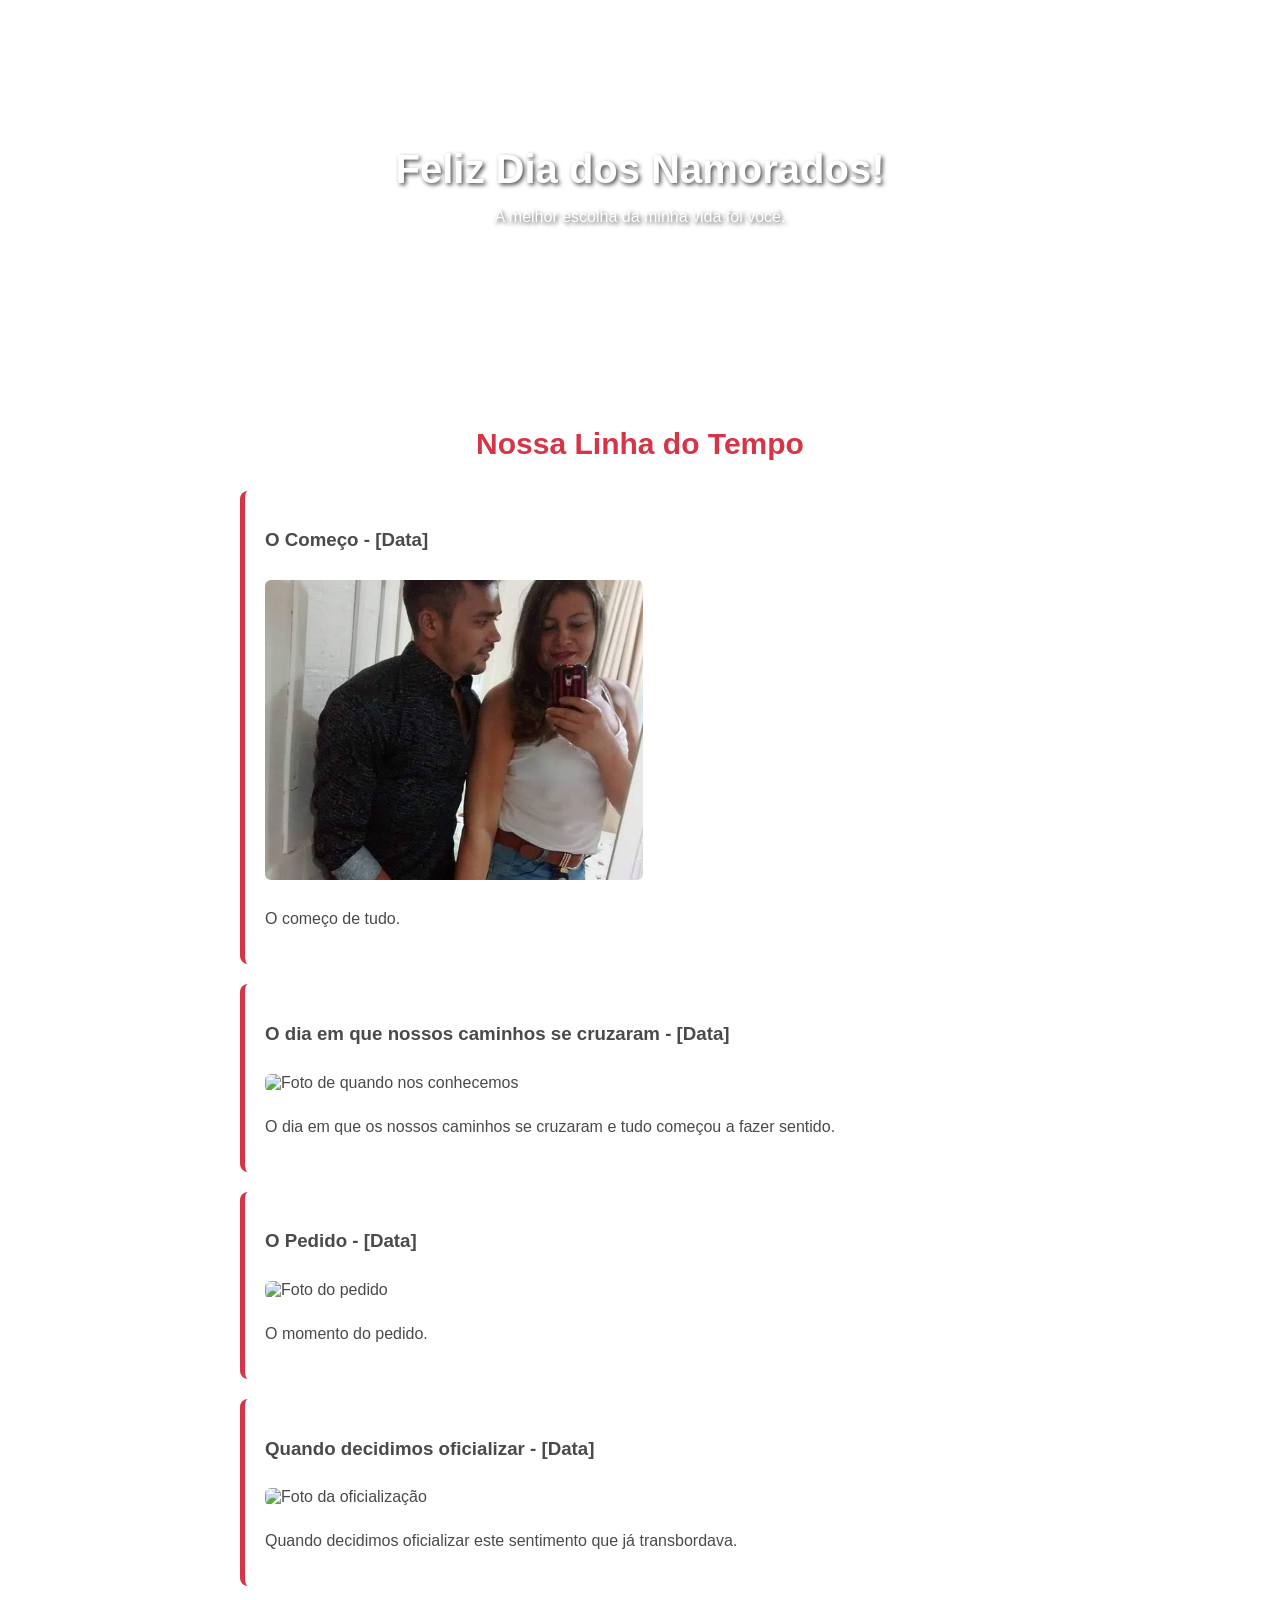
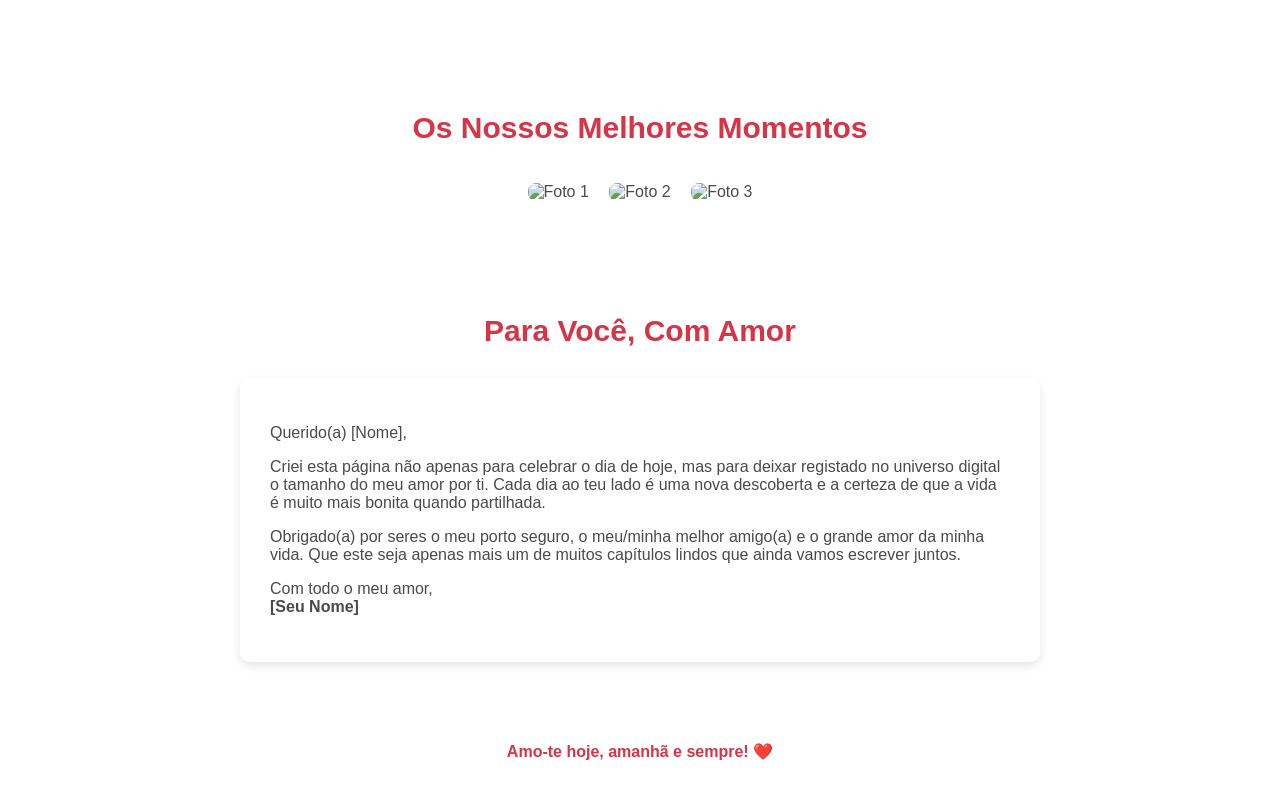
==== Projetonamorados/index.html @ 5ab2aecf "projeto" ====
<!DOCTYPE html>
<html lang="pt-BR">
<head>
    <meta charset="UTF-8">
    <meta name="viewport" content="width=device-width, initial-scale=1.0">
    <title>Feliz Dia dos Namorados, Meu Amor!</title>
    <link rel="stylesheet" href="style.css">
</head>
<body>

    <header>
        <div class="header-conteudo">
            <h1>Feliz Dia dos Namorados!</h1>
            <p>A melhor escolha da minha vida foi você.</p>
        </div>
    </header>

    <section class="secao">
        <h2>Nossa Linha do Tempo</h2>
        
        <div class="bloco-texto">
            <h3>O Começo - [Data]</h3>
            <img src="../Projetonamorados/IMG-20191128-WA0018.jpg" alt="Foto do nosso começo" class="foto-linha">
            <p>O começo de tudo.</p>
        </div>

        <div class="bloco-texto">
            <h3>O dia em que nossos caminhos se cruzaram - [Data]</h3>
            <img src="https://picsum.photos/400/300?random=2" alt="Foto de quando nos conhecemos" class="foto-linha">
            <p>O dia em que os nossos caminhos se cruzaram e tudo começou a fazer sentido.</p>
        </div>

        <div class="bloco-texto">
            <h3>O Pedido - [Data]</h3>
            <img src="https://picsum.photos/400/300?random=3" alt="Foto do pedido" class="foto-linha">
            <p>O momento do pedido.</p>
        </div>
    
        <div class="bloco-texto">
            <h3>Quando decidimos oficializar - [Data]</h3>
            <img src="https://picsum.photos/400/300?random=4" alt="Foto da oficialização" class="foto-linha">
            <p>Quando decidimos oficializar este sentimento que já transbordava.</p>
        </div>
    </section>

    <section class="secao bg-branco">
        <h2>Os Nossos Melhores Momentos</h2>
        <div class="galeria">
            <img src="https://images.unsplash.com/photo-1516589178581-6cd7833ae3b2?q=80&w=400" alt="Foto 1">
            <img src="https://images.unsplash.com/photo-1494790108377-be9c29b29330?q=80&w=400" alt="Foto 2">
            <img src="https://images.unsplash.com/photo-1517841905240-472988babdf9?q=80&w=400" alt="Foto 3">
        </div>
    </section>

    <section class="secao">
        <h2>Para Você, Com Amor</h2>
        <div class="carta">
            <p>Querido(a) [Nome],</p>
            <p>Criei esta página não apenas para celebrar o dia de hoje, mas para deixar registado no universo digital o tamanho do meu amor por ti. Cada dia ao teu lado é uma nova descoberta e a certeza de que a vida é muito mais bonita quando partilhada.</p>
            <p>Obrigado(a) por seres o meu porto seguro, o meu/minha melhor amigo(a) e o grande amor da minha vida. Que este seja apenas mais um de muitos capítulos lindos que ainda vamos escrever juntos.</p>
            <p class="assinatura">Com todo o meu amor,<br><strong>[Seu Nome]</strong></p>
        </div>
    </section>

    <footer>
        Amo-te hoje, amanhã e sempre! ❤️
    </footer>

    <script src="script.js"></script>
</body>
</html>
---- Projetonamorados/style.css ----
body {
    background-image: url('fundo-casal.jpg'); 
    background-size: cover; 
    background-position: center; 
    background-repeat: no-repeat; 
    background-attachment: fixed; 
    color: #4a4a4a;
    font-family: Arial, sans-serif;
    margin: 0;
    padding: 0;
}

header {
    background-color: transparent; 
    color: #ffffff;
    text-align: center;
    padding: 120px 20px; 
    text-shadow: 2px 2px 4px rgba(0,0,0,0.7); 
}

header h1 {
    font-size: 40px;
    margin-bottom: 10px;
}

.secao {
    max-width: 800px;
    margin: 0 auto;
    padding: 40px 20px;
}

.bg-branco {
    background-color: #ffffff;
}

h2 {
    text-align: center;
    color: #d63447;
    font-size: 30px;
    margin-bottom: 30px;
}

.bloco-texto {
    background-color: rgba(255, 255, 255, 0.9); 
    padding: 20px;
    margin-bottom: 20px;
    border-left: 5px solid #d63447;
    border-radius: 8px;
}

.galeria {
    text-align: center;
}

.galeria img {
    width: 30%;
    margin: 1%;
    height: 100px;
    object-fit: cover;
    border-radius: 8px;
}

.carta {
    background-color: rgba(255, 255, 255, 0.9); 
    padding: 30px;
    border-radius: 10px;
    box-shadow: 0px 4px 10px rgba(0, 0, 0, 0.1);
}

footer {
    text-align: center;
    padding: 40px;
    color: #d63447;
    font-weight: bold;
}

.foto-linha {
    width: 50%;
    max-height: 300px;
    object-fit: cover;
    border-radius: 6px;
    margin: 10px 0;
}
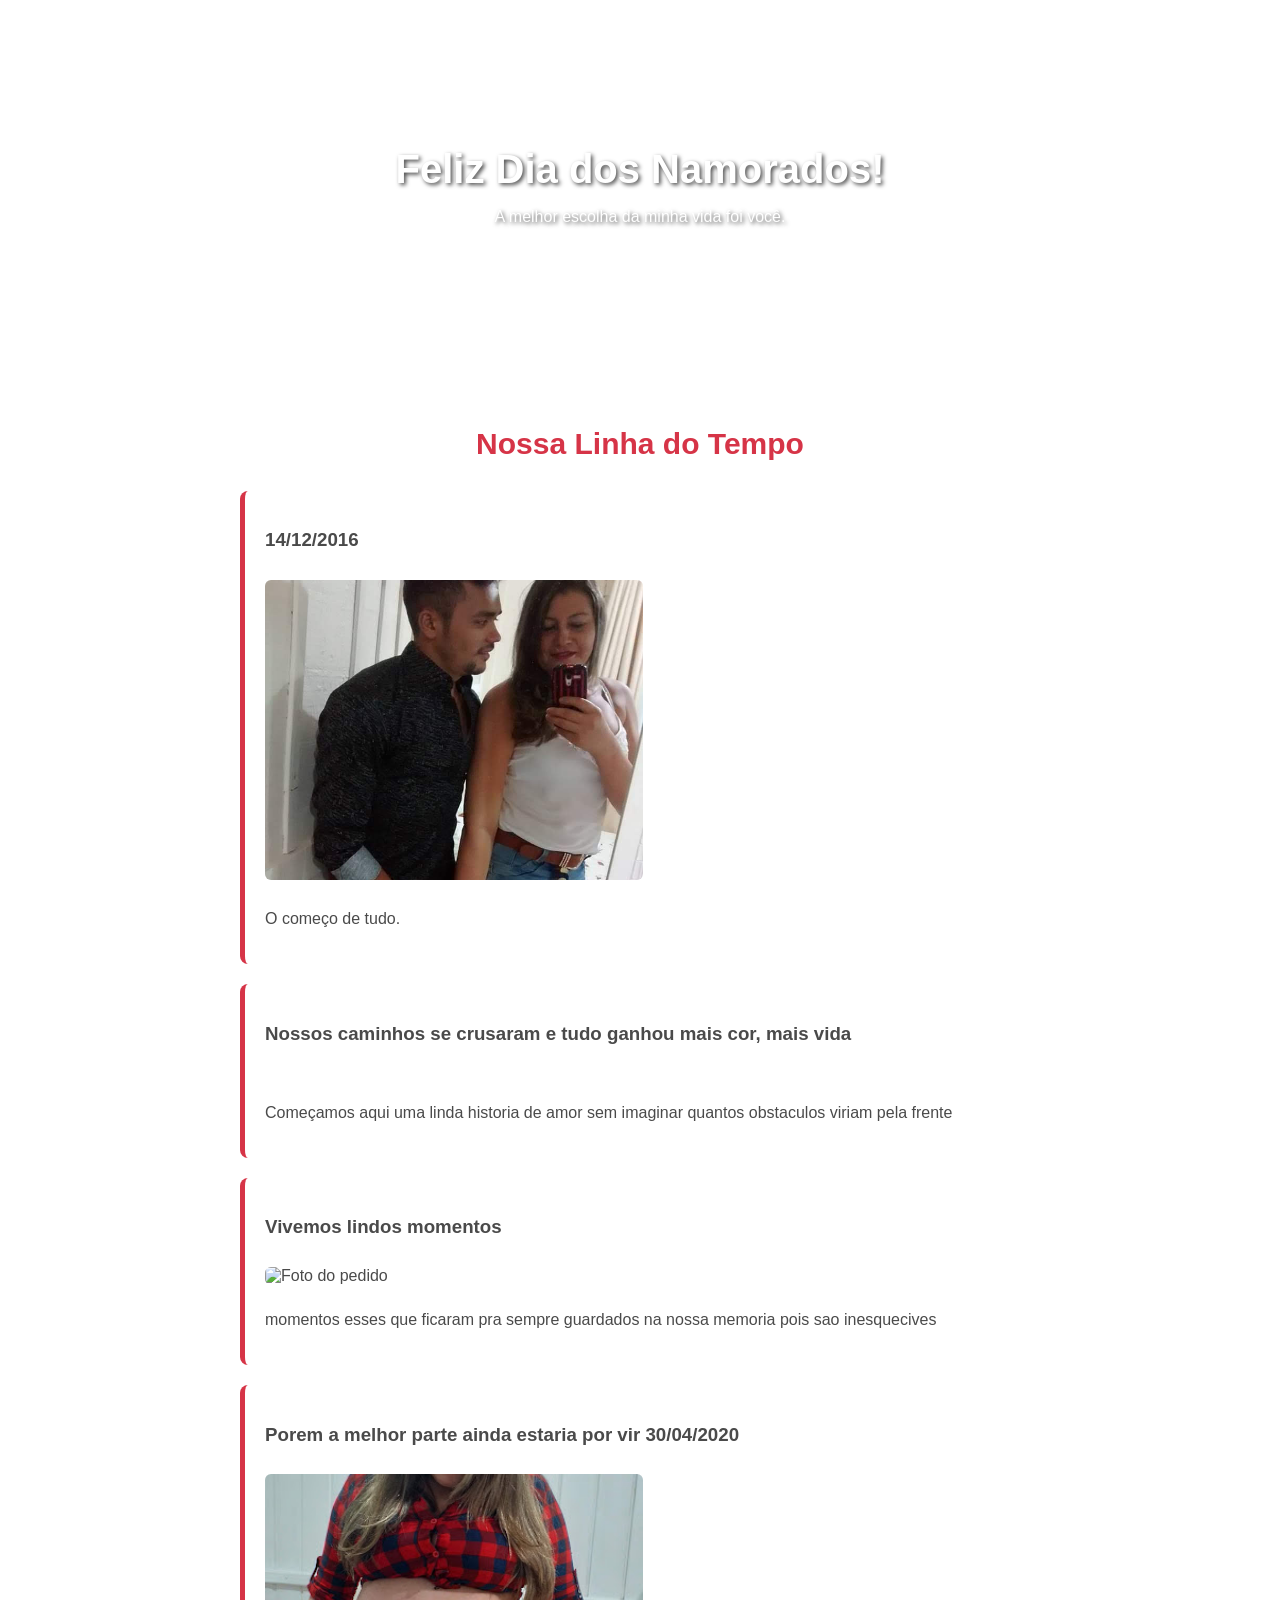
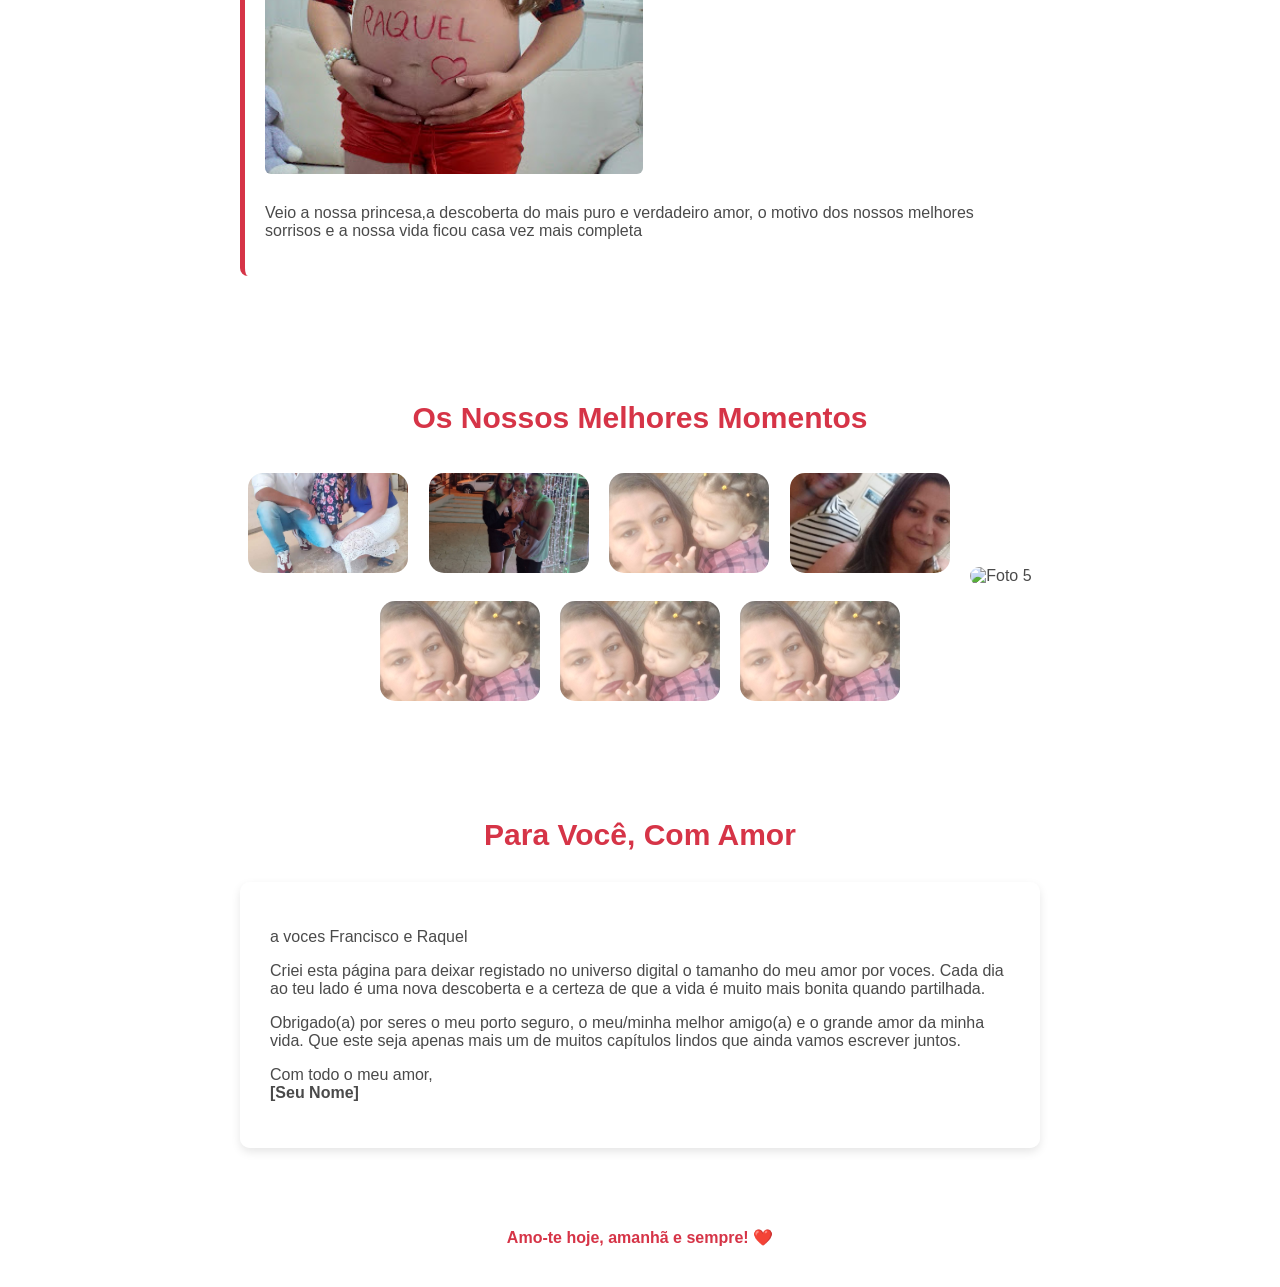
==== commit 13f6a247: "projeto" ====
--- a/Projetonamorados/index.html
+++ b/Projetonamorados/index.html
@@ -19,44 +19,51 @@
         <h2>Nossa Linha do Tempo</h2>
         
         <div class="bloco-texto">
-            <h3>O Começo - [Data]</h3>
+            <h3>14/12/2016</h3>
             <img src="../Projetonamorados/IMG-20191128-WA0018.jpg" alt="Foto do nosso começo" class="foto-linha">
             <p>O começo de tudo.</p>
         </div>
 
         <div class="bloco-texto">
-            <h3>O dia em que nossos caminhos se cruzaram - [Data]</h3>
-            <img src="https://picsum.photos/400/300?random=2" alt="Foto de quando nos conhecemos" class="foto-linha">
-            <p>O dia em que os nossos caminhos se cruzaram e tudo começou a fazer sentido.</p>
+            <h3>Nossos caminhos se crusaram e tudo ganhou mais cor, mais vida</h3>
+            <img src="../Projetonamorados/20190817_183035.jpg" alt="" class="foto-linha">
+            <p>Começamos aqui uma linda historia de amor 
+            sem imaginar quantos obstaculos viriam pela frente</p>
         </div>
 
         <div class="bloco-texto">
-            <h3>O Pedido - [Data]</h3>
-            <img src="https://picsum.photos/400/300?random=3" alt="Foto do pedido" class="foto-linha">
-            <p>O momento do pedido.</p>
+            <h3>Vivemos lindos momentos</h3>
+            <img src="../Projetonamorados/20201231_233443.jpg" alt="Foto do pedido" class="foto-linha">
+            <p>momentos esses que ficaram pra sempre guardados na nossa memoria pois sao inesquecives</p>
         </div>
     
         <div class="bloco-texto">
-            <h3>Quando decidimos oficializar - [Data]</h3>
-            <img src="https://picsum.photos/400/300?random=4" alt="Foto da oficialização" class="foto-linha">
-            <p>Quando decidimos oficializar este sentimento que já transbordava.</p>
+            <h3>Porem a melhor parte ainda estaria por vir 30/04/2020</h3>
+            <img src="../Projetonamorados/20200416_173749.jpg" alt="Foto da oficialização" class="foto-linha">
+            <p>Veio a nossa princesa,a descoberta do mais puro e verdadeiro amor,
+                o motivo dos nossos melhores sorrisos e a nossa vida ficou casa vez mais completa</p>
         </div>
     </section>
 
     <section class="secao bg-branco">
         <h2>Os Nossos Melhores Momentos</h2>
         <div class="galeria">
-            <img src="https://images.unsplash.com/photo-1516589178581-6cd7833ae3b2?q=80&w=400" alt="Foto 1">
-            <img src="https://images.unsplash.com/photo-1494790108377-be9c29b29330?q=80&w=400" alt="Foto 2">
-            <img src="https://images.unsplash.com/photo-1517841905240-472988babdf9?q=80&w=400" alt="Foto 3">
+            <img src="../Projetonamorados/fundo_casal.jpg" alt="">
+            <img src="../Projetonamorados/familia 2.jpg" alt="Foto 2">
+            <img src="../Projetonamorados/IMG-20210821-WA0060.jpeg" alt="Foto 3">
+            <img src="../Projetonamorados/casal 4.jpg" alt="Foto 4">
+            <img src="..Projetonamorados/casal 2.jpg/" alt="Foto 5">
+            <img src="../Projetonamorados/IMG-20210821-WA0060.jpeg" alt="Foto 6">
+            <img src="../Projetonamorados/IMG-20210821-WA0060.jpeg" alt="Foto 7">
+            <img src="../Projetonamorados/IMG-20210821-WA0060.jpeg" alt="Foto 8">
         </div>
     </section>
 
     <section class="secao">
         <h2>Para Você, Com Amor</h2>
         <div class="carta">
-            <p>Querido(a) [Nome],</p>
-            <p>Criei esta página não apenas para celebrar o dia de hoje, mas para deixar registado no universo digital o tamanho do meu amor por ti. Cada dia ao teu lado é uma nova descoberta e a certeza de que a vida é muito mais bonita quando partilhada.</p>
+            <p>a voces Francisco e Raquel</p>
+            <p>Criei esta página  para deixar registado no universo digital o tamanho do meu amor por voces. Cada dia ao teu lado é uma nova descoberta e a certeza de que a vida é muito mais bonita quando partilhada.</p>
             <p>Obrigado(a) por seres o meu porto seguro, o meu/minha melhor amigo(a) e o grande amor da minha vida. Que este seja apenas mais um de muitos capítulos lindos que ainda vamos escrever juntos.</p>
             <p class="assinatura">Com todo o meu amor,<br><strong>[Seu Nome]</strong></p>
         </div>
--- a/Projetonamorados/style.css
+++ b/Projetonamorados/style.css
@@ -1,7 +1,6 @@
 body {
-    background-image: url('fundo-casal.jpg'); 
+    background-image: url('familia.jpg'); 
     background-size: cover; 
-    background-position: center; 
     background-repeat: no-repeat; 
     background-attachment: fixed; 
     color: #4a4a4a;
@@ -53,11 +52,11 @@
 }
 
 .galeria img {
-    width: 30%;
+    width: 20%;
     margin: 1%;
     height: 100px;
     object-fit: cover;
-    border-radius: 8px;
+    border-radius: 15px;
 }
 
 .carta {
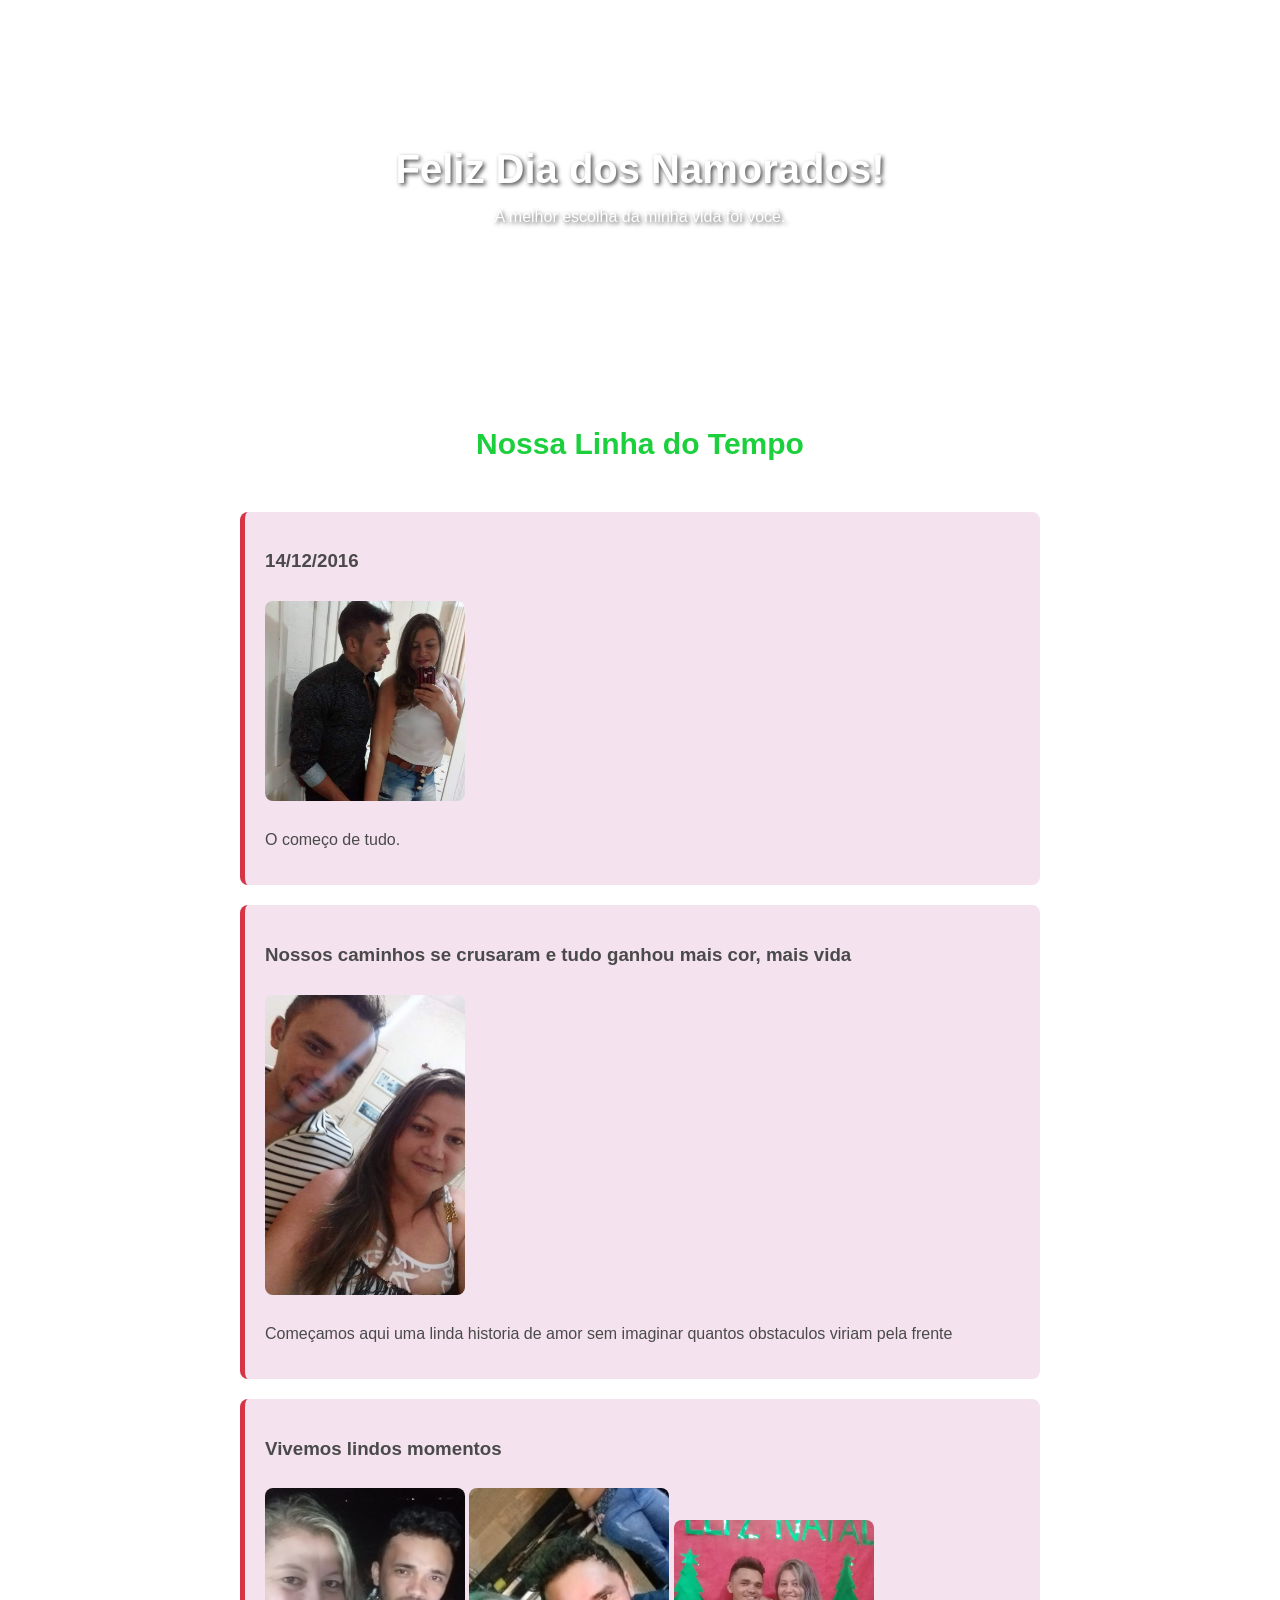
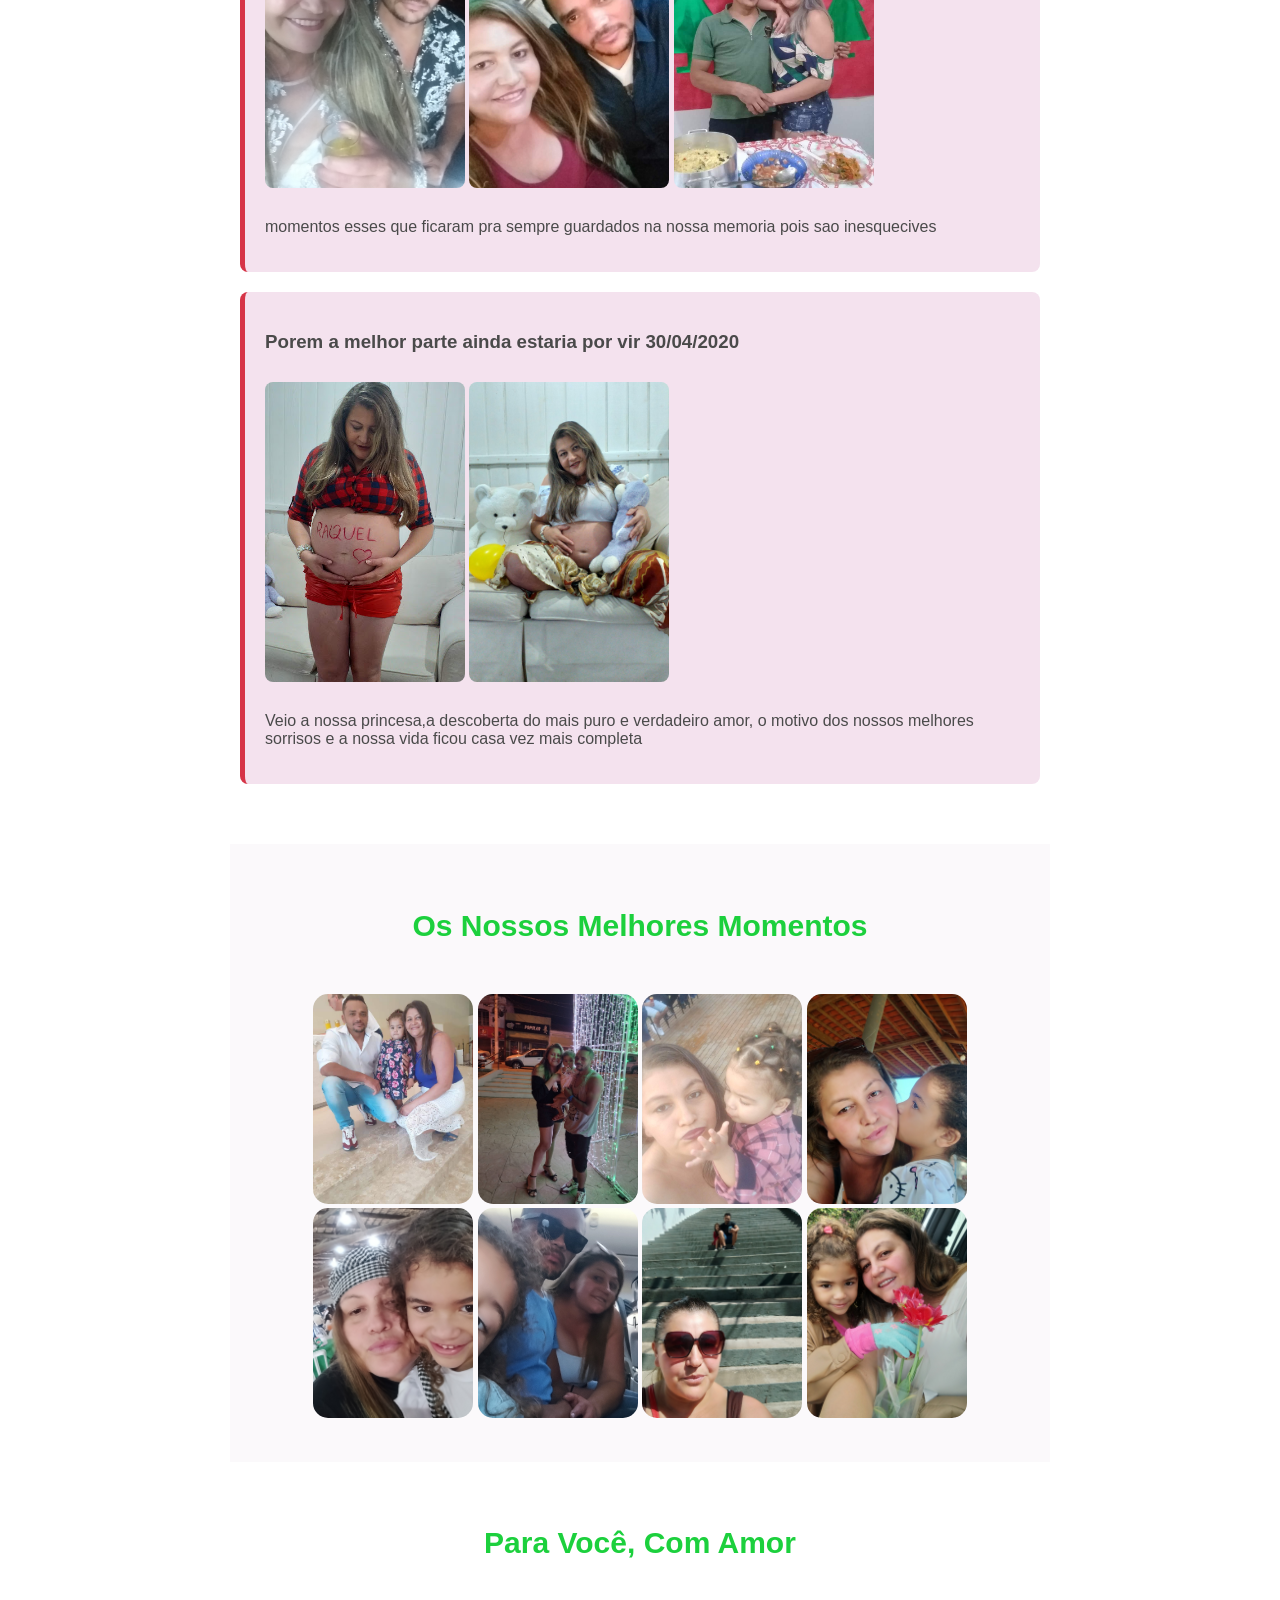
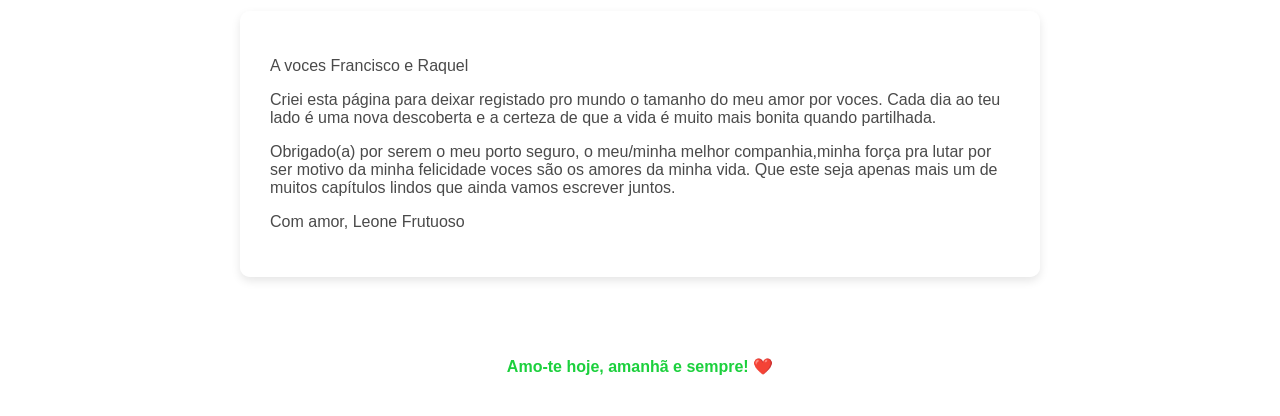
==== commit 20efdd25: "projeto" ====
--- a/Projetonamorados/index.html
+++ b/Projetonamorados/index.html
@@ -20,26 +20,29 @@
         
         <div class="bloco-texto">
             <h3>14/12/2016</h3>
-            <img src="../Projetonamorados/IMG-20191128-WA0018.jpg" alt="Foto do nosso começo" class="foto-linha">
+            <img src="../Projetonamorados/casal 5.jpg" alt="Foto do nosso começo" class="foto-linha">
             <p>O começo de tudo.</p>
         </div>
 
         <div class="bloco-texto">
             <h3>Nossos caminhos se crusaram e tudo ganhou mais cor, mais vida</h3>
-            <img src="../Projetonamorados/20190817_183035.jpg" alt="" class="foto-linha">
-            <p>Começamos aqui uma linda historia de amor 
+            <img src="../Projetonamorados/casal 4.jpg" alt="❤️❤️❤️" class="foto-linha">
+              <p>Começamos aqui uma linda historia de amor 
             sem imaginar quantos obstaculos viriam pela frente</p>
         </div>
 
         <div class="bloco-texto">
             <h3>Vivemos lindos momentos</h3>
-            <img src="../Projetonamorados/20201231_233443.jpg" alt="Foto do pedido" class="foto-linha">
+            <img src="../Projetonamorados/casal 2.jpg" alt="dividimos  muitos sorrisos,brincadeiras" class="foto-linha">
+            <img src="../Projetonamorados/casal1.jpg" alt="❤️❤️❤️" class="foto-linha">
+           <img src="../Projetonamorados/casal 3.jpg" alt="❤️❤️❤️" class="foto-linha">
             <p>momentos esses que ficaram pra sempre guardados na nossa memoria pois sao inesquecives</p>
         </div>
     
         <div class="bloco-texto">
             <h3>Porem a melhor parte ainda estaria por vir 30/04/2020</h3>
             <img src="../Projetonamorados/20200416_173749.jpg" alt="Foto da oficialização" class="foto-linha">
+            <img src="../Projetonamorados/20200416_171337.jpg" alt="❤️❤️❤️" class="foto-linha">
             <p>Veio a nossa princesa,a descoberta do mais puro e verdadeiro amor,
                 o motivo dos nossos melhores sorrisos e a nossa vida ficou casa vez mais completa</p>
         </div>
@@ -51,26 +54,27 @@
             <img src="../Projetonamorados/fundo_casal.jpg" alt="">
             <img src="../Projetonamorados/familia 2.jpg" alt="Foto 2">
             <img src="../Projetonamorados/IMG-20210821-WA0060.jpeg" alt="Foto 3">
-            <img src="../Projetonamorados/casal 4.jpg" alt="Foto 4">
-            <img src="..Projetonamorados/casal 2.jpg/" alt="Foto 5">
-            <img src="../Projetonamorados/IMG-20210821-WA0060.jpeg" alt="Foto 6">
-            <img src="../Projetonamorados/IMG-20210821-WA0060.jpeg" alt="Foto 7">
-            <img src="../Projetonamorados/IMG-20210821-WA0060.jpeg" alt="Foto 8">
+            <img src="../Projetonamorados/IMG_20251228_162059556_HDR.jpg" alt="Foto 4">
+            <img src="../Projetonamorados/IMG_20260531_124513168.jpg" alt="Foto 5">
+            <img src="../Projetonamorados/IMG_20251214_174742359.jpg" alt="Foto 6">
+            <img src="../Projetonamorados/IMG_20260122_093852996_HDR.jpg" alt="Foto 7">
+            <img src="../Projetonamorados/IMG_20260510_120721339_HDR.jpg" alt="Foto 8">
         </div>
     </section>
 
     <section class="secao">
         <h2>Para Você, Com Amor</h2>
         <div class="carta">
-            <p>a voces Francisco e Raquel</p>
-            <p>Criei esta página  para deixar registado no universo digital o tamanho do meu amor por voces. Cada dia ao teu lado é uma nova descoberta e a certeza de que a vida é muito mais bonita quando partilhada.</p>
-            <p>Obrigado(a) por seres o meu porto seguro, o meu/minha melhor amigo(a) e o grande amor da minha vida. Que este seja apenas mais um de muitos capítulos lindos que ainda vamos escrever juntos.</p>
-            <p class="assinatura">Com todo o meu amor,<br><strong>[Seu Nome]</strong></p>
-        </div>
-    </section>
+            <p>A voces Francisco e Raquel</p>
+            <p>Criei esta página  para deixar registado pro mundo o tamanho do meu amor por voces. Cada dia ao teu lado é uma nova descoberta e a certeza de que a vida é muito mais bonita quando partilhada.</p>
+            <p>Obrigado(a) por serem o meu porto seguro, o meu/minha melhor companhia,minha força pra lutar por ser 
+                motivo da minha felicidade voces são os amores da minha vida. Que este seja apenas mais um de muitos capítulos lindos que ainda vamos escrever juntos.</p>
+            <p Projetonamorados class="assinatura">Com amor, Leone Frutuoso</p> 
+    </div>
+            </section> 
 
     <footer>
-        Amo-te hoje, amanhã e sempre! ❤️
+        Amo-te hoje, amanhã e sempre! ❤️ 
     </footer>
 
     <script src="script.js"></script>
--- a/Projetonamorados/style.css
+++ b/Projetonamorados/style.css
@@ -25,22 +25,24 @@
 .secao {
     max-width: 800px;
     margin: 0 auto;
-    padding: 40px 20px;
+    padding: 40px 10px;
 }
 
 .bg-branco {
-    background-color: #ffffff;
+    background-color: hsl(300, 25%, 98%);
 }
 
 h2 {
     text-align: center;
-    color: #d63447;
+    color: #1cd03d;
     font-size: 30px;
-    margin-bottom: 30px;
+    margin-bottom: -5px;
+
+    height: 90px;
 }
 
 .bloco-texto {
-    background-color: rgba(255, 255, 255, 0.9); 
+    background-color: rgba(244, 226, 238, 0.978); 
     padding: 20px;
     margin-bottom: 20px;
     border-left: 5px solid #d63447;
@@ -49,12 +51,14 @@
 
 .galeria {
     text-align: center;
+    
 }
 
 .galeria img {
+    background-color: rgb(221, 105, 42);
     width: 20%;
-    margin: 1%;
-    height: 100px;
+     margin: 0%;
+    height: 210px;
     object-fit: cover;
     border-radius: 15px;
 }
@@ -69,7 +73,7 @@
 footer {
     text-align: center;
     padding: 40px;
-    color: #d63447;
+    color: #1cd03d;
     font-weight: bold;
 }
 
@@ -79,4 +83,28 @@
     object-fit: cover;
     border-radius: 6px;
     margin: 10px 0;
-}+}
+
+.container-fotos {
+    display: flex;
+    justify-content: center;
+    gap: 15px;
+}
+
+.foto-linha {
+    width: 200px;
+    height: auto;
+    object-fit: cover;
+    border-radius: 8px;}
+
+
+
+
+
+
+
+
+
+
+
+
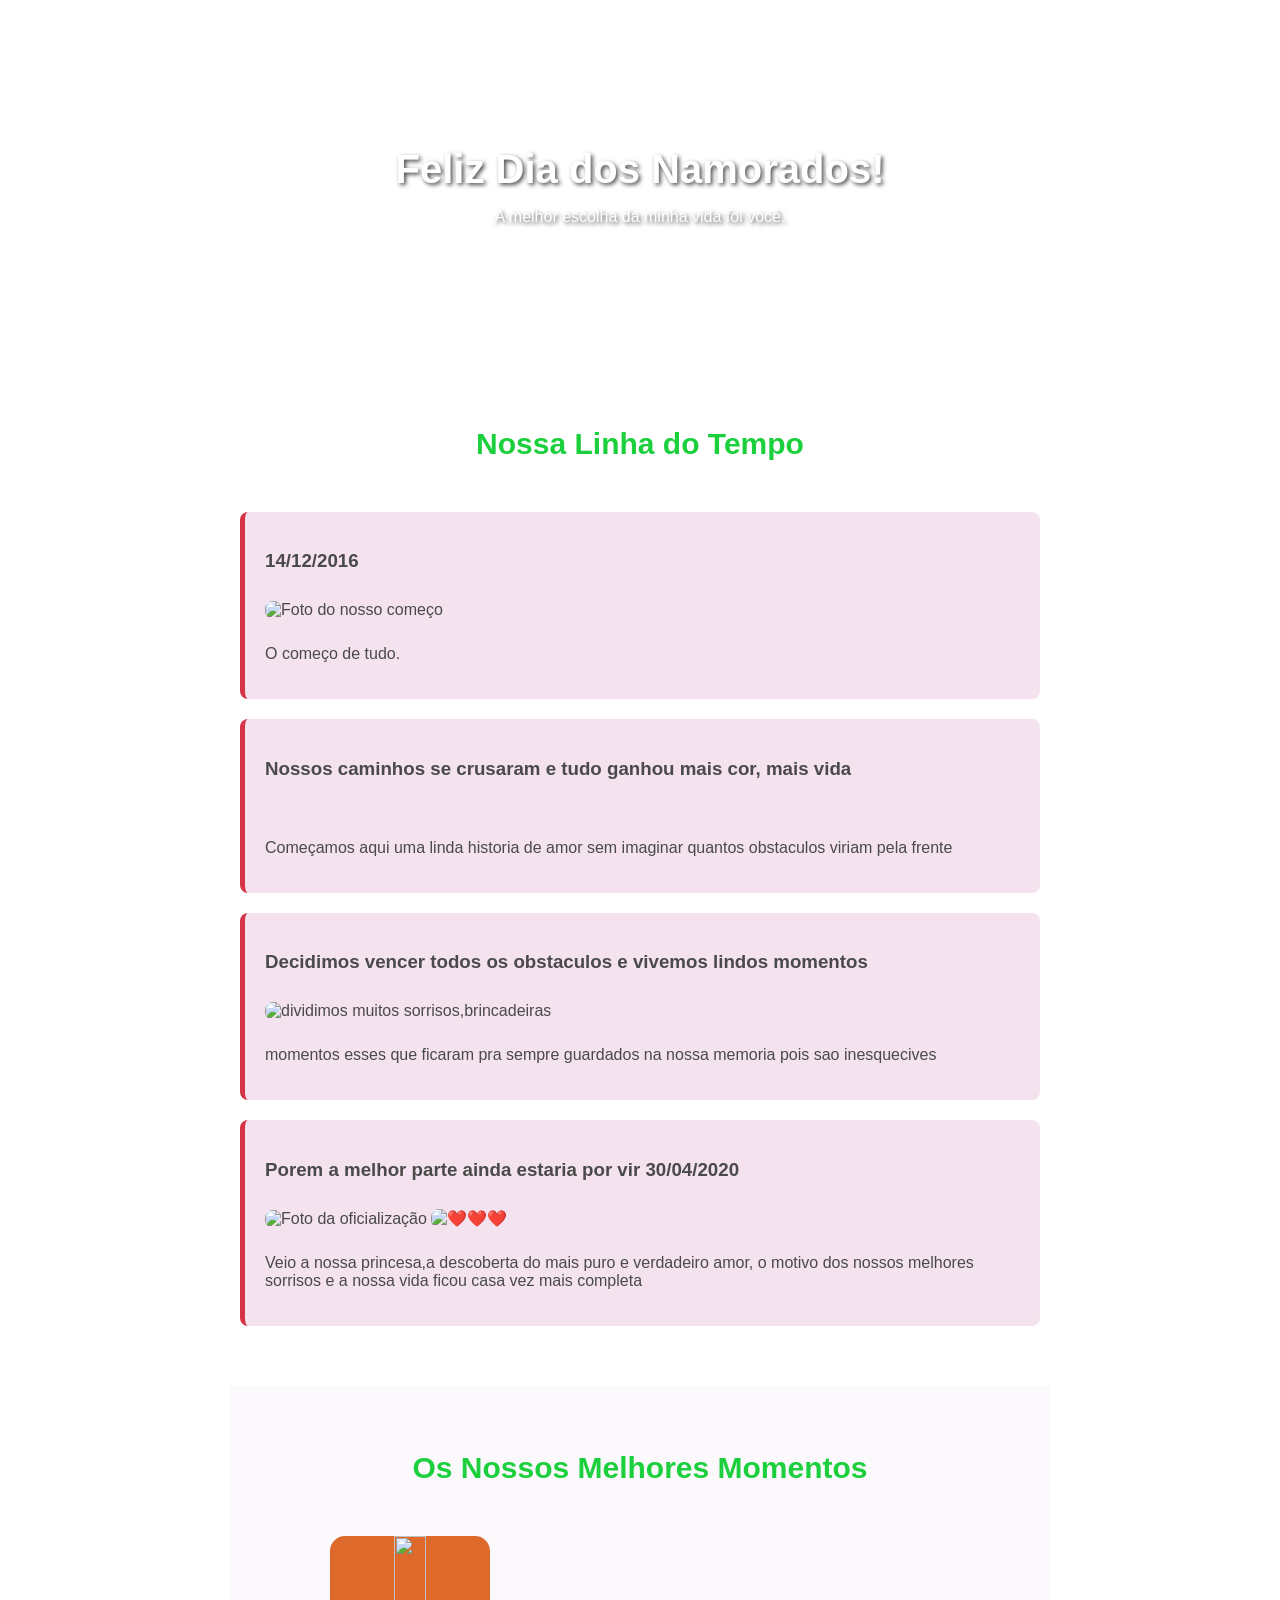
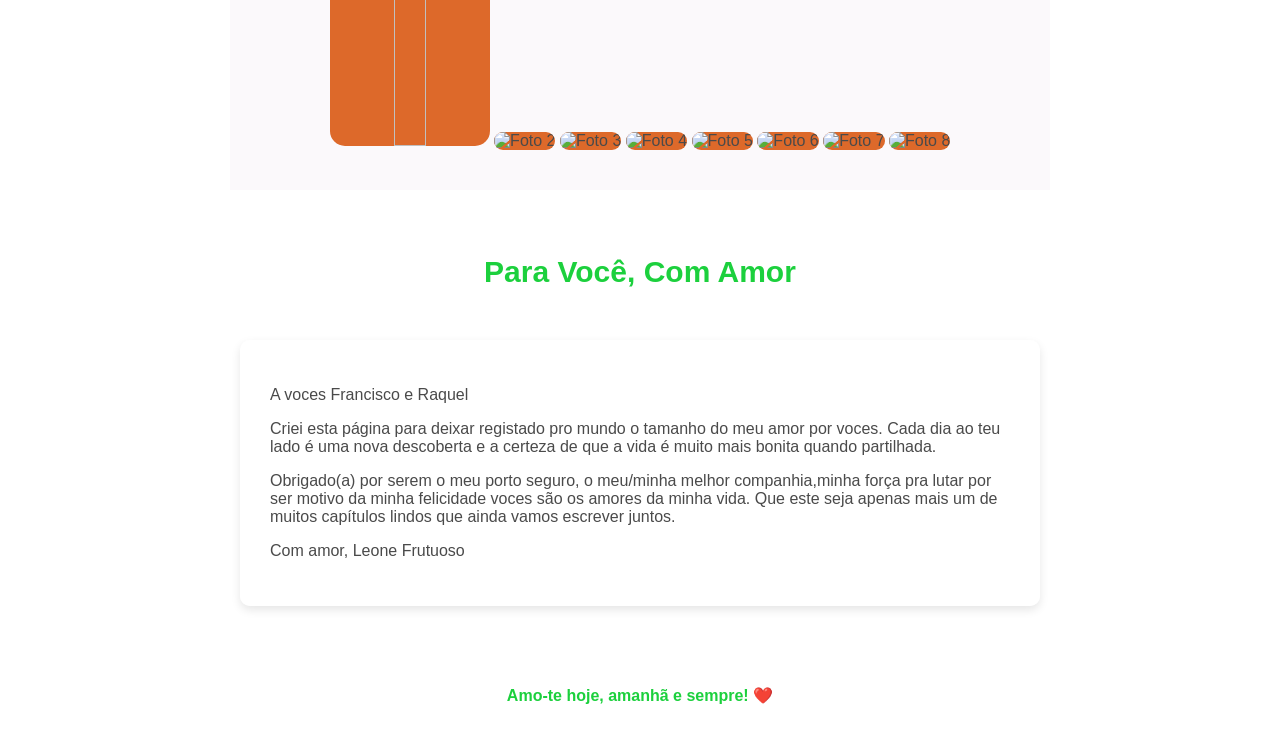
==== commit a5d75d1b: "add" ====
--- a/Projetonamorados/index.html
+++ b/Projetonamorados/index.html
@@ -26,16 +26,16 @@
 
         <div class="bloco-texto">
             <h3>Nossos caminhos se crusaram e tudo ganhou mais cor, mais vida</h3>
-            <img src="../Projetonamorados/casal 4.jpg" alt="❤️❤️❤️" class="foto-linha">
+            <img src="../Projetonamorados/casal 4.jpg" alt="" class="foto-linha">
               <p>Começamos aqui uma linda historia de amor 
             sem imaginar quantos obstaculos viriam pela frente</p>
         </div>
 
         <div class="bloco-texto">
-            <h3>Vivemos lindos momentos</h3>
+            <h3>Decidimos vencer todos os obstaculos e vivemos lindos momentos</h3>
             <img src="../Projetonamorados/casal 2.jpg" alt="dividimos  muitos sorrisos,brincadeiras" class="foto-linha">
-            <img src="../Projetonamorados/casal1.jpg" alt="❤️❤️❤️" class="foto-linha">
-           <img src="../Projetonamorados/casal 3.jpg" alt="❤️❤️❤️" class="foto-linha">
+            <img src="../Projetonamorados/casal1.jpg" alt="" class="foto-linha">
+           <img src="../Projetonamorados/casal 3.jpg" alt="" class="foto-linha">
             <p>momentos esses que ficaram pra sempre guardados na nossa memoria pois sao inesquecives</p>
         </div>
     
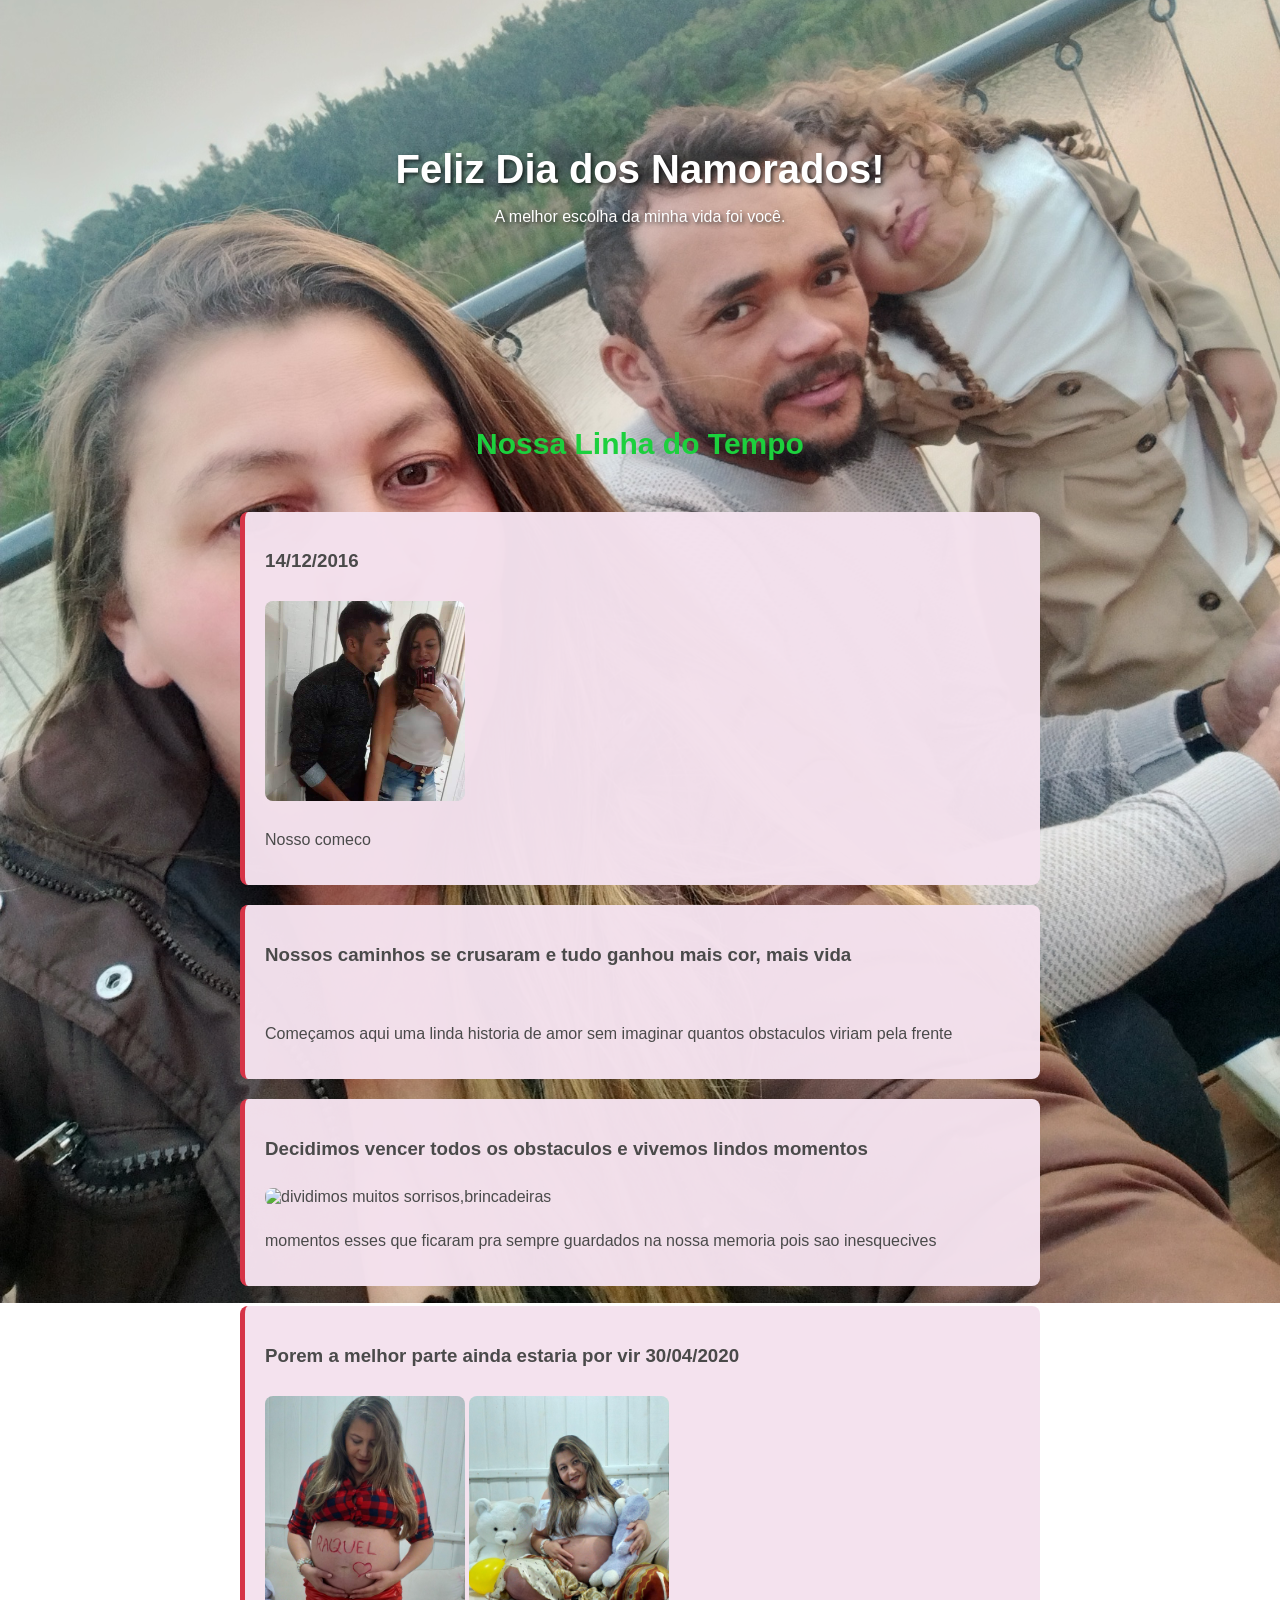
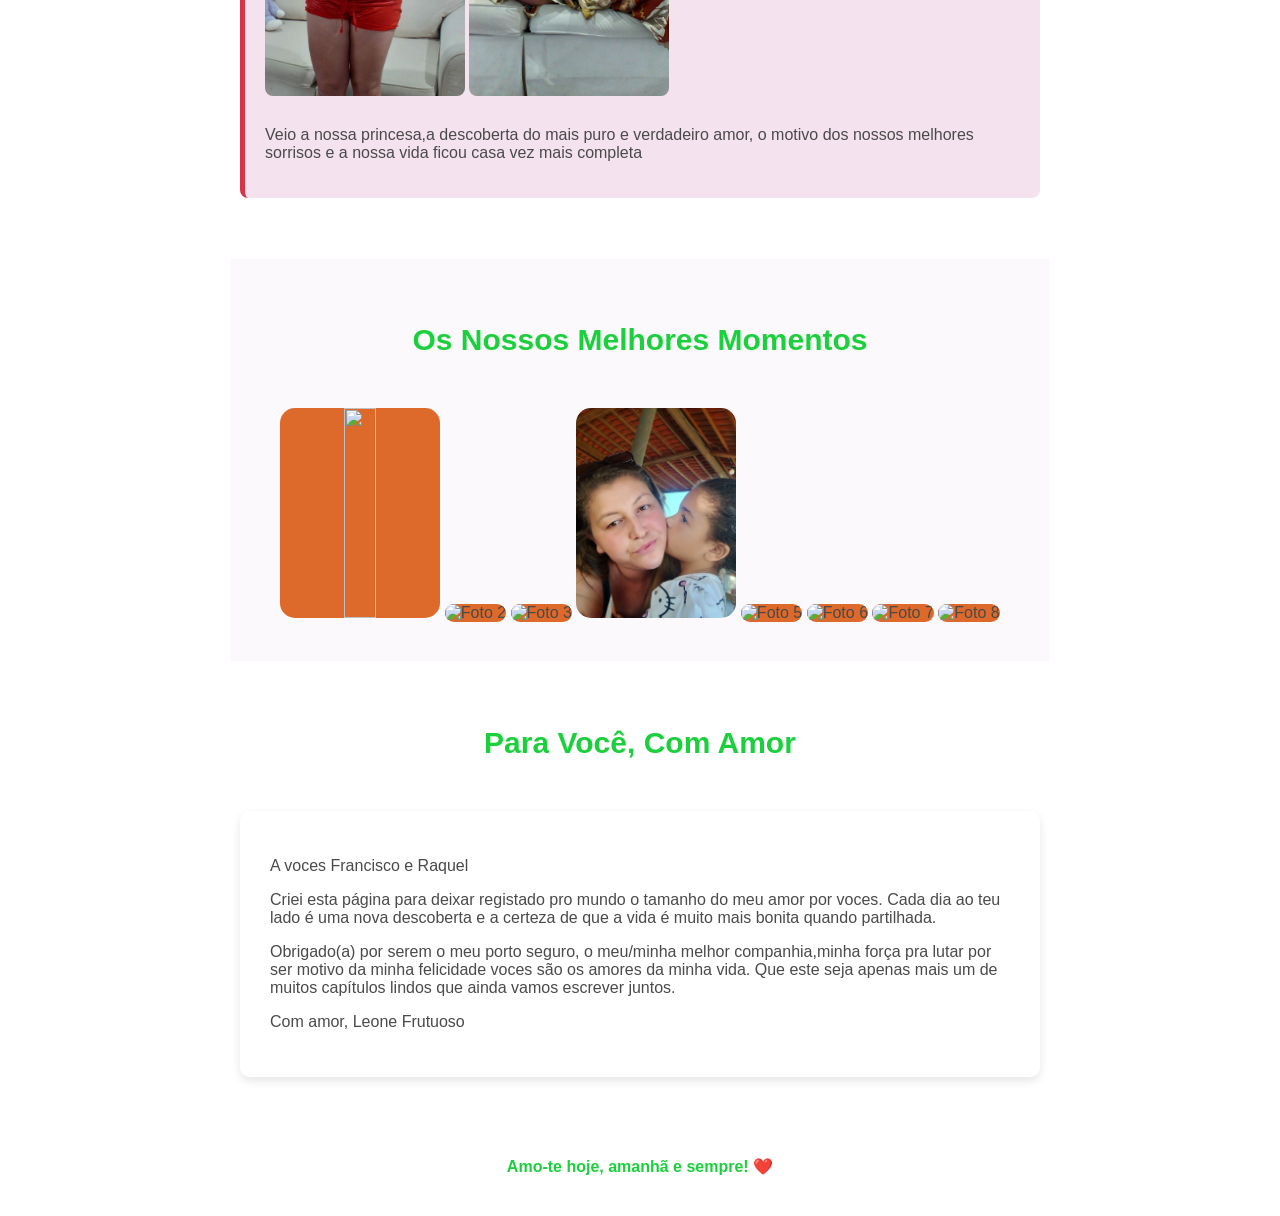
==== commit 9f23888a: "leone" ====
--- a/Projetonamorados/index.html
+++ b/Projetonamorados/index.html
@@ -20,8 +20,10 @@
         
         <div class="bloco-texto">
             <h3>14/12/2016</h3>
-            <img src="../Projetonamorados/casal 5.jpg" alt="Foto do nosso começo" class="foto-linha">
-            <p>O começo de tudo.</p>
+            <img src="../Projetonamorados/inicio.jpg" alt="Foto do nosso começo" class="foto-linha">
+
+          <p>Nosso comeco</p>  
+           
         </div>
 
         <div class="bloco-texto">
--- a/Projetonamorados/style.css
+++ b/Projetonamorados/style.css
@@ -1,6 +1,7 @@
 body {
-    background-image: url('familia.jpg'); 
-    background-size: cover; 
+    background-image: url('7.jpg'); 
+     background-position: center center;
+     background-size: 100% ; 
     background-repeat: no-repeat; 
     background-attachment: fixed; 
     color: #4a4a4a;
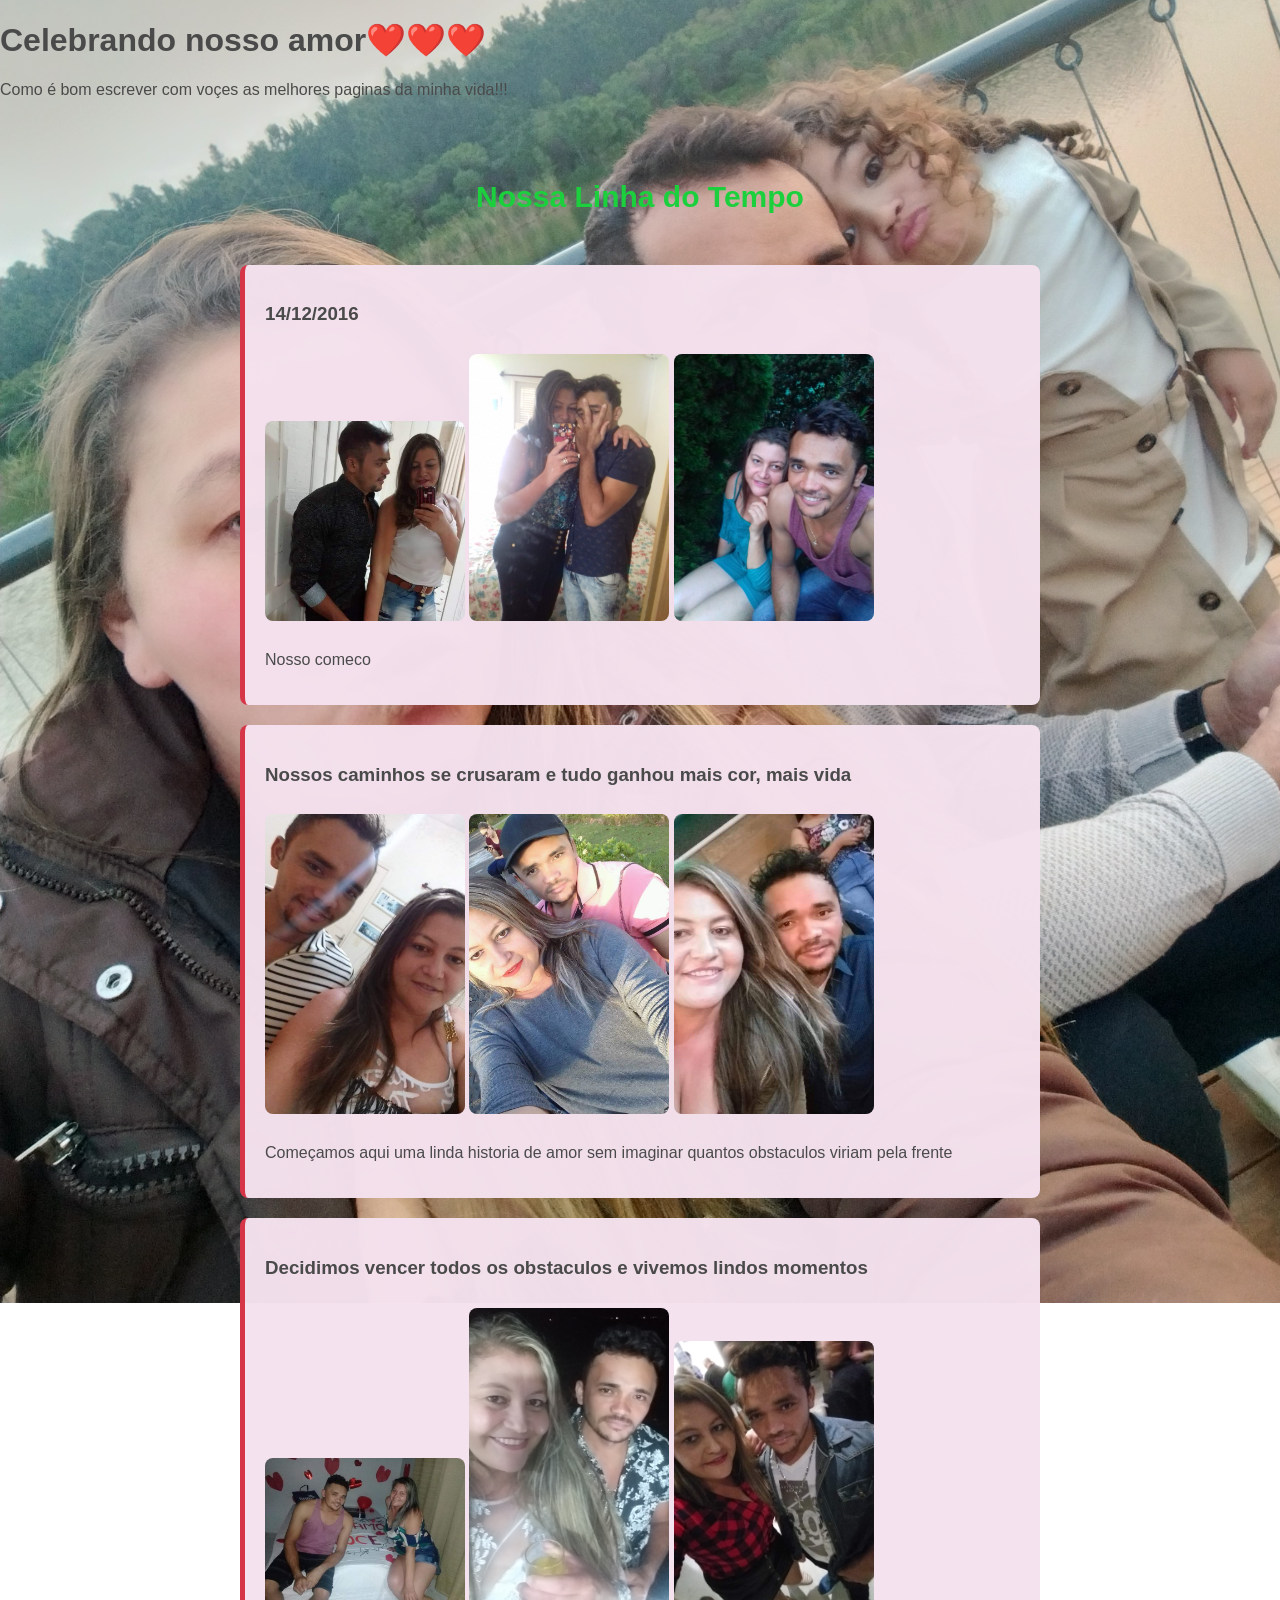
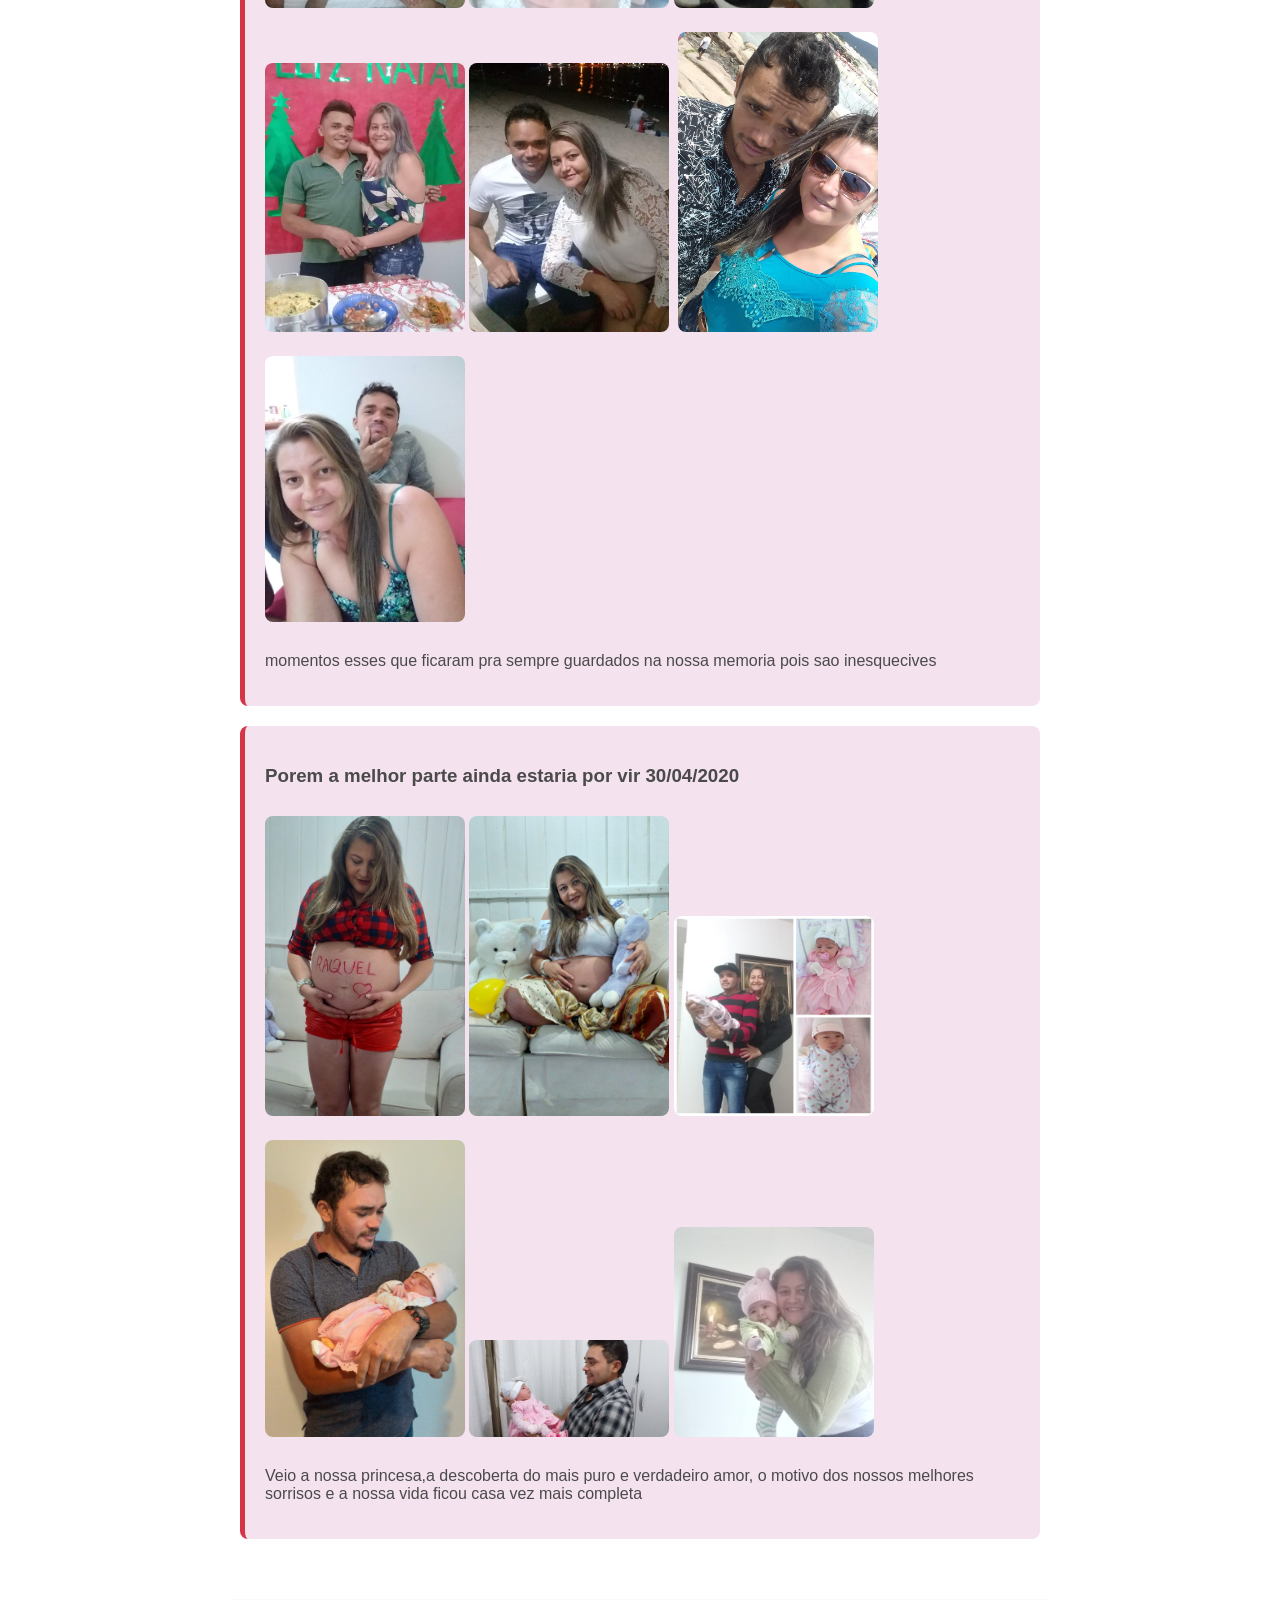
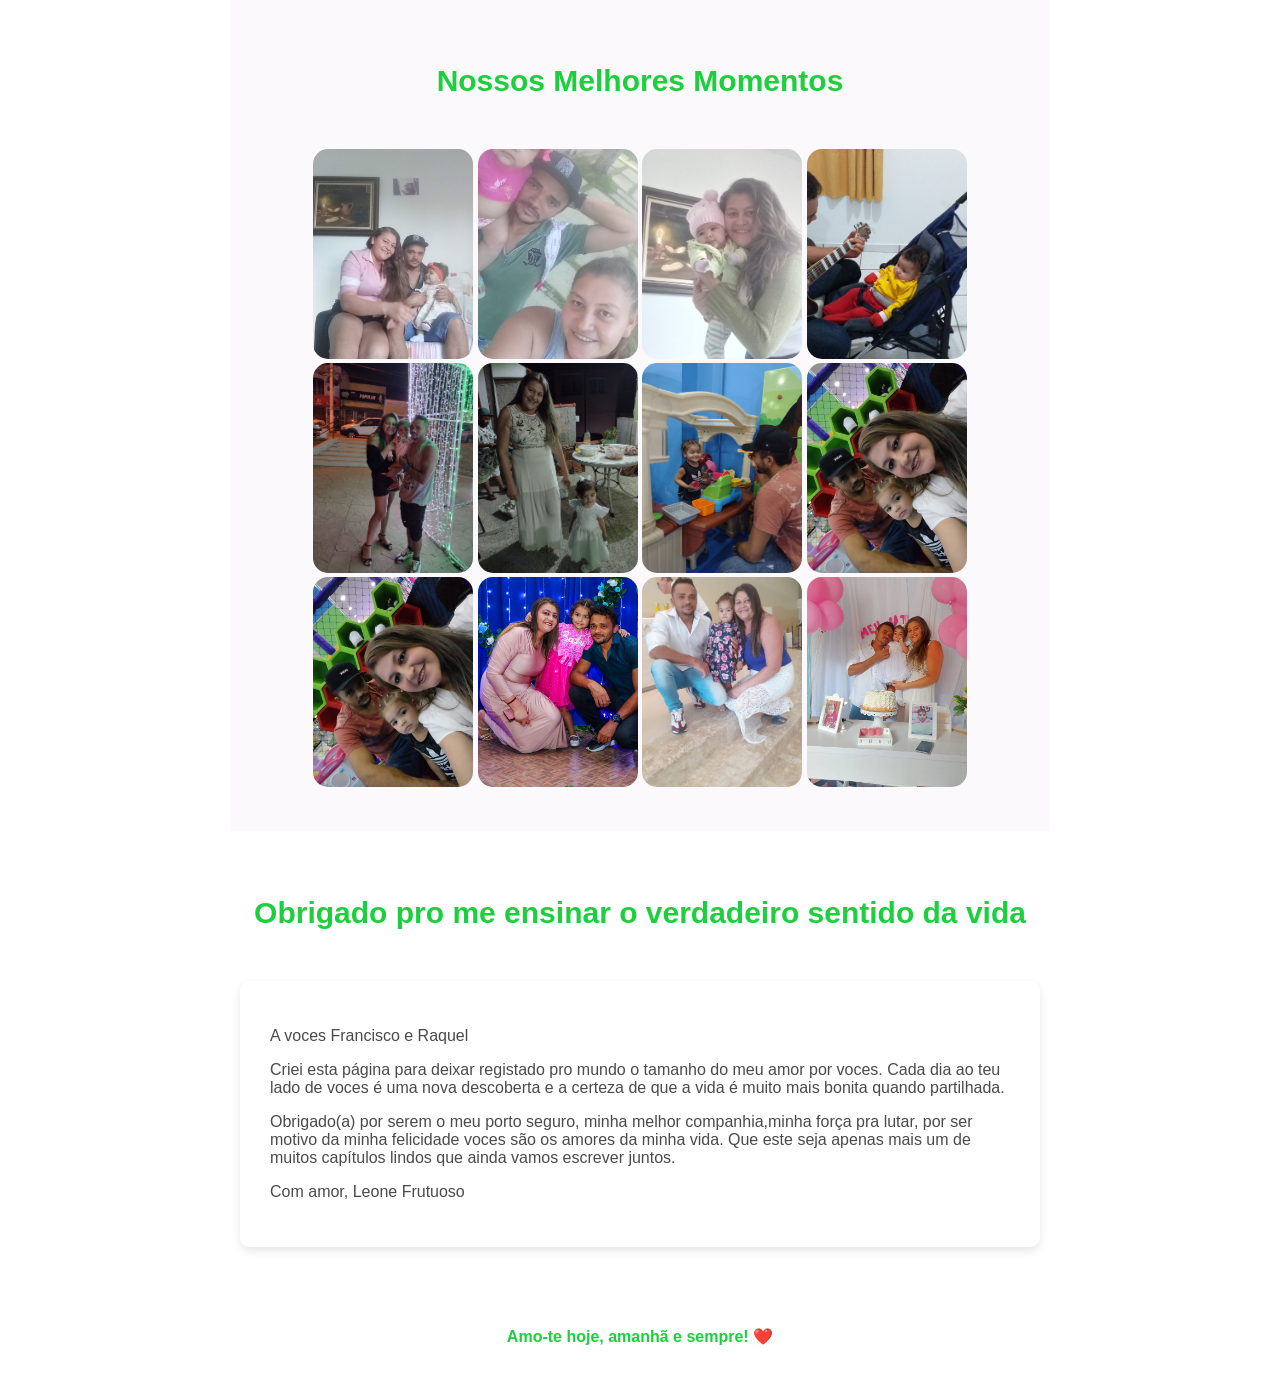
==== commit 5cfce829: "atualizaçoes" ====
--- a/Projetonamorados/index.html
+++ b/Projetonamorados/index.html
@@ -10,66 +10,90 @@
 
     <header>
         <div class="header-conteudo">
-            <h1>Feliz Dia dos Namorados!</h1>
-            <p>A melhor escolha da minha vida foi você.</p>
+            <h1>Celebrando nosso amor❤️❤️❤️</h1>
+            
+            <p>Como é bom escrever com voçes as melhores paginas da minha vida!!!</p>
         </div>
     </header>
 
     <section class="secao">
         <h2>Nossa Linha do Tempo</h2>
-        
         <div class="bloco-texto">
-            <h3>14/12/2016</h3>
-            <img src="../Projetonamorados/inicio.jpg" alt="Foto do nosso começo" class="foto-linha">
-
-          <p>Nosso comeco</p>  
-           
+          
+          <h3>14/12/2016</h3>
+             <img src="../Projetonamorados/inicio.jpg" alt="Foto do nosso começo" class="foto-linha">
+            <img src="../Projetonamorados/003.jpg" alt="Foto do nosso começo" class="foto-linha">
+            <img src="../Projetonamorados/002.jpg" alt="Foto do nosso começo" class="foto-linha">
+         
+            <p>Nosso comeco</p>  
+          
         </div>
 
         <div class="bloco-texto">
             <h3>Nossos caminhos se crusaram e tudo ganhou mais cor, mais vida</h3>
-            <img src="../Projetonamorados/casal 4.jpg" alt="" class="foto-linha">
-              <p>Começamos aqui uma linda historia de amor 
+            
+             
+            <img src="../Projetonamorados/10.jpg" alt="Foto do nosso começo" class="foto-linha">
+              <img src="../Projetonamorados/9.jpg" alt="Foto do nosso começo" class="foto-linha">
+             <img src="../Projetonamorados/13.jpg" alt="Foto do nosso começo" class="foto-linha">
+            
+            
+            <p>Começamos aqui uma linda historia de amor 
             sem imaginar quantos obstaculos viriam pela frente</p>
         </div>
 
         <div class="bloco-texto">
             <h3>Decidimos vencer todos os obstaculos e vivemos lindos momentos</h3>
-            <img src="../Projetonamorados/casal 2.jpg" alt="dividimos  muitos sorrisos,brincadeiras" class="foto-linha">
-            <img src="../Projetonamorados/casal1.jpg" alt="" class="foto-linha">
-           <img src="../Projetonamorados/casal 3.jpg" alt="" class="foto-linha">
+            <img src="../Projetonamorados/15.jpg" alt="dividimos  muitos sorrisos,brincadeiras" class="foto-linha">
+            <img src="../Projetonamorados/6.jpg" alt="" class="foto-linha">
+           <img src="../Projetonamorados/006.jpg" alt="" class="foto-linha">
+            <img src="../Projetonamorados/14.jpg" alt="Foto do nosso começo" class="foto-linha">
+             <img src="../Projetonamorados/12.jpg" alt="Foto do nosso começo" class="foto-linha">
+             <img src="../Projetonamorados/casal 4.jpg" alt="" class="foto-linha">
+              <img src="../Projetonamorados/001.jpg" alt="Foto do nosso começo" class="foto-linha">
+            <img src="../Projetonamorados/005.jpg" alt="Foto do nosso começo" class="foto-linha">
+
             <p>momentos esses que ficaram pra sempre guardados na nossa memoria pois sao inesquecives</p>
         </div>
     
         <div class="bloco-texto">
             <h3>Porem a melhor parte ainda estaria por vir 30/04/2020</h3>
-            <img src="../Projetonamorados/20200416_173749.jpg" alt="Foto da oficialização" class="foto-linha">
-            <img src="../Projetonamorados/20200416_171337.jpg" alt="❤️❤️❤️" class="foto-linha">
+            <img src="../Projetonamorados/008.jpg" alt="Foto da oficialização" class="foto-linha">
+            <img src="../Projetonamorados/007.jpg" alt="❤️❤️❤️" class="foto-linha">
+             <img src="../Projetonamorados/35.jpg" alt="❤️❤️❤️" class="foto-linha">
+              <img src="../Projetonamorados/009.jpg" alt="❤️❤️❤️" class="foto-linha">
+               <img src="../Projetonamorados/0010.jpg" alt="❤️❤️❤️" class="foto-linha">
+                <img src="../Projetonamorados/1.jpg" alt="❤️❤️❤️" class="foto-linha">
             <p>Veio a nossa princesa,a descoberta do mais puro e verdadeiro amor,
                 o motivo dos nossos melhores sorrisos e a nossa vida ficou casa vez mais completa</p>
+            
         </div>
     </section>
 
     <section class="secao bg-branco">
-        <h2>Os Nossos Melhores Momentos</h2>
+        <h2> Nossos Melhores Momentos</h2>
         <div class="galeria">
-            <img src="../Projetonamorados/fundo_casal.jpg" alt="">
-            <img src="../Projetonamorados/familia 2.jpg" alt="Foto 2">
-            <img src="../Projetonamorados/IMG-20210821-WA0060.jpeg" alt="Foto 3">
-            <img src="../Projetonamorados/IMG_20251228_162059556_HDR.jpg" alt="Foto 4">
-            <img src="../Projetonamorados/IMG_20260531_124513168.jpg" alt="Foto 5">
-            <img src="../Projetonamorados/IMG_20251214_174742359.jpg" alt="Foto 6">
-            <img src="../Projetonamorados/IMG_20260122_093852996_HDR.jpg" alt="Foto 7">
-            <img src="../Projetonamorados/IMG_20260510_120721339_HDR.jpg" alt="Foto 8">
+            <img src="../Projetonamorados/3.jpg" alt="">
+            <img src="../Projetonamorados/4.jpg" alt="Foto 2">
+            <img src="../Projetonamorados/1.jpg" alt="Foto 3">
+            <img src="../Projetonamorados/2.jpg" alt="Foto 4">
+            <img src="../Projetonamorados/19.jpg" alt="Foto 5">
+            <img src="../Projetonamorados/20.jpg" alt="Foto 6">
+            <img src="../Projetonamorados/21.jpg" alt="Foto 7">
+           <img src="../Projetonamorados/23.jpg" alt="Foto 7">
+            <img src="../Projetonamorados/23.jpg" alt="Foto 7">
+             <img src="../Projetonamorados/16.jpg" alt="Foto 7">
+              <img src="../Projetonamorados/39.jpg" alt="Foto 7"> 
+               <img src="../Projetonamorados/37.jpg" alt="Foto 7">
         </div>
     </section>
 
     <section class="secao">
-        <h2>Para Você, Com Amor</h2>
+        <h2>Obrigado pro me ensinar o verdadeiro sentido da vida</h2>
         <div class="carta">
             <p>A voces Francisco e Raquel</p>
-            <p>Criei esta página  para deixar registado pro mundo o tamanho do meu amor por voces. Cada dia ao teu lado é uma nova descoberta e a certeza de que a vida é muito mais bonita quando partilhada.</p>
-            <p>Obrigado(a) por serem o meu porto seguro, o meu/minha melhor companhia,minha força pra lutar por ser 
+            <p>Criei esta página  para deixar registado pro mundo o tamanho do meu amor por voces. Cada dia ao teu lado de voces é uma nova descoberta e a certeza de que a vida é muito mais bonita quando partilhada.</p>
+            <p>Obrigado(a) por serem o meu porto seguro, minha melhor companhia,minha força pra lutar, por ser 
                 motivo da minha felicidade voces são os amores da minha vida. Que este seja apenas mais um de muitos capítulos lindos que ainda vamos escrever juntos.</p>
             <p Projetonamorados class="assinatura">Com amor, Leone Frutuoso</p> 
     </div>
--- a/Projetonamorados/style.css
+++ b/Projetonamorados/style.css
@@ -10,13 +10,14 @@
     padding: 0;
 }
 
-header {
+
     background-color: transparent; 
     color: #ffffff;
     text-align: center;
     padding: 120px 20px; 
     text-shadow: 2px 2px 4px rgba(0,0,0,0.7); 
-}
+
+
 
 header h1 {
     font-size: 40px;
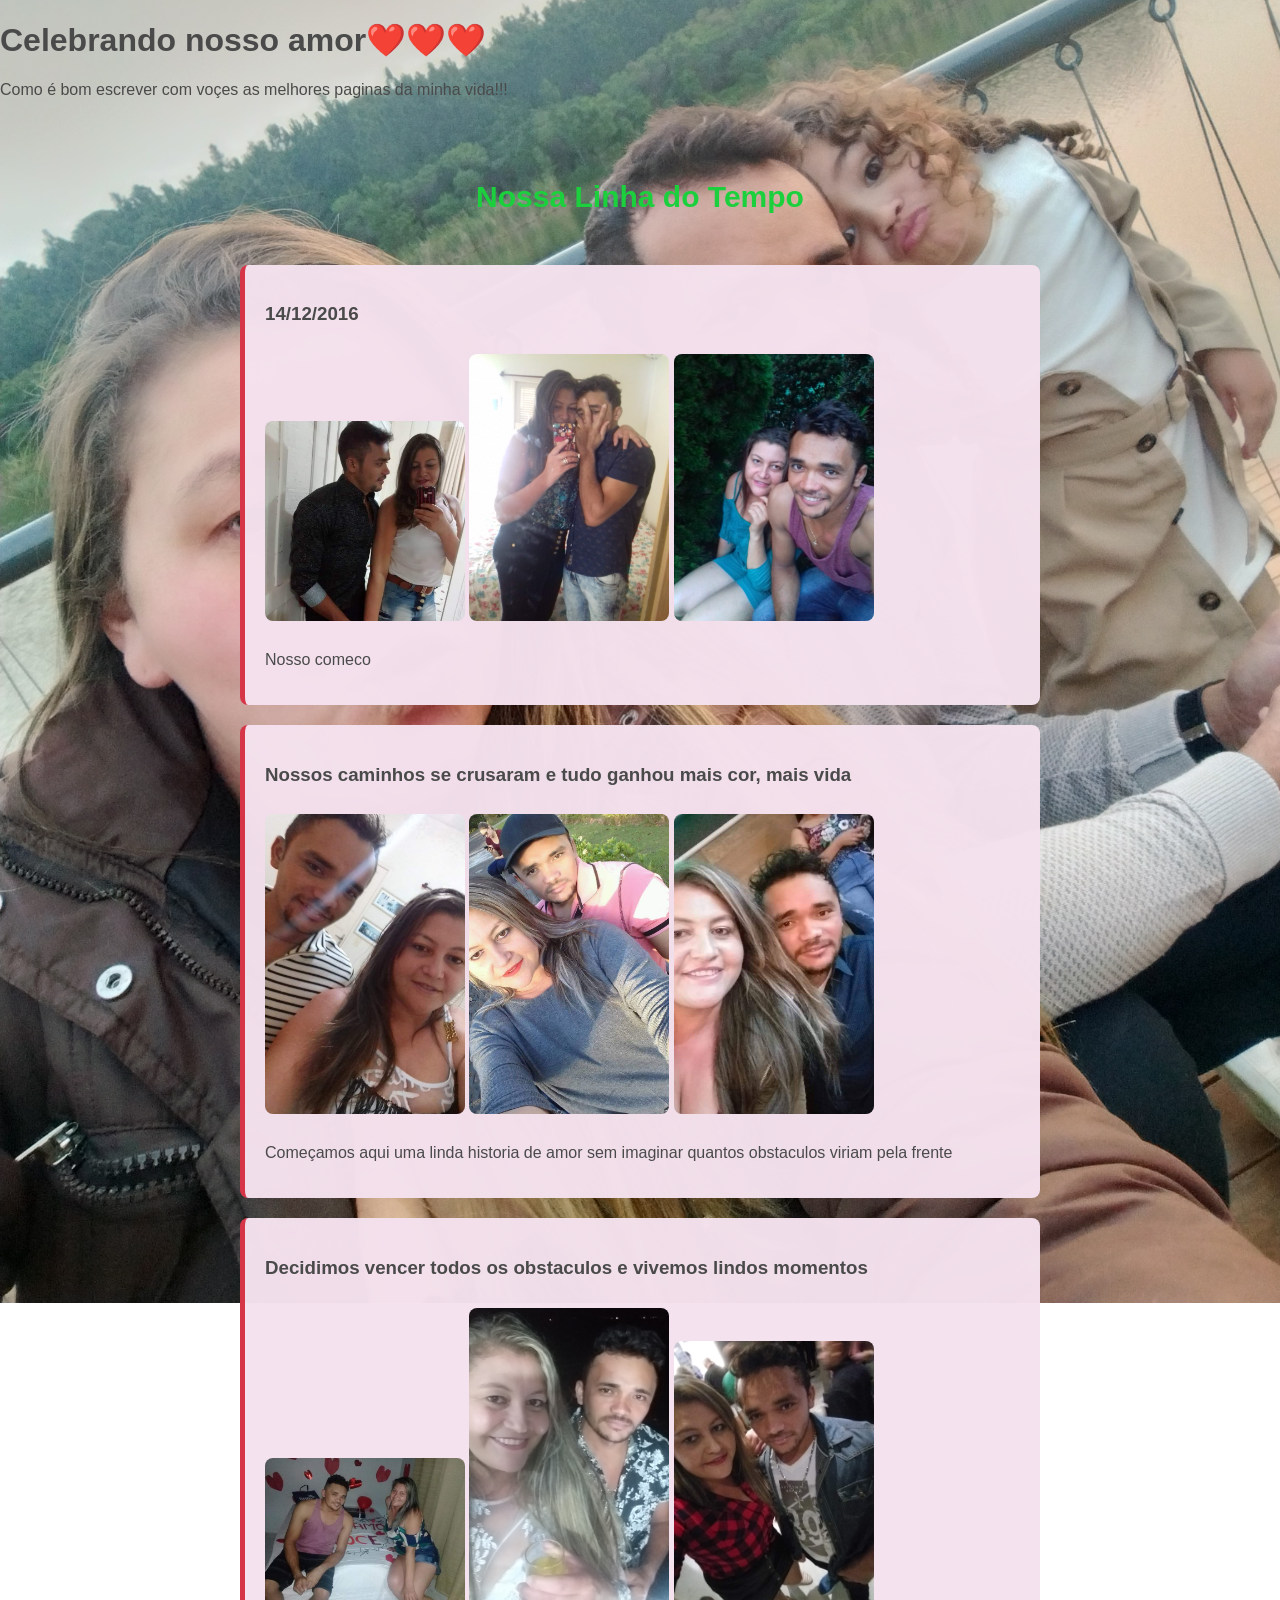
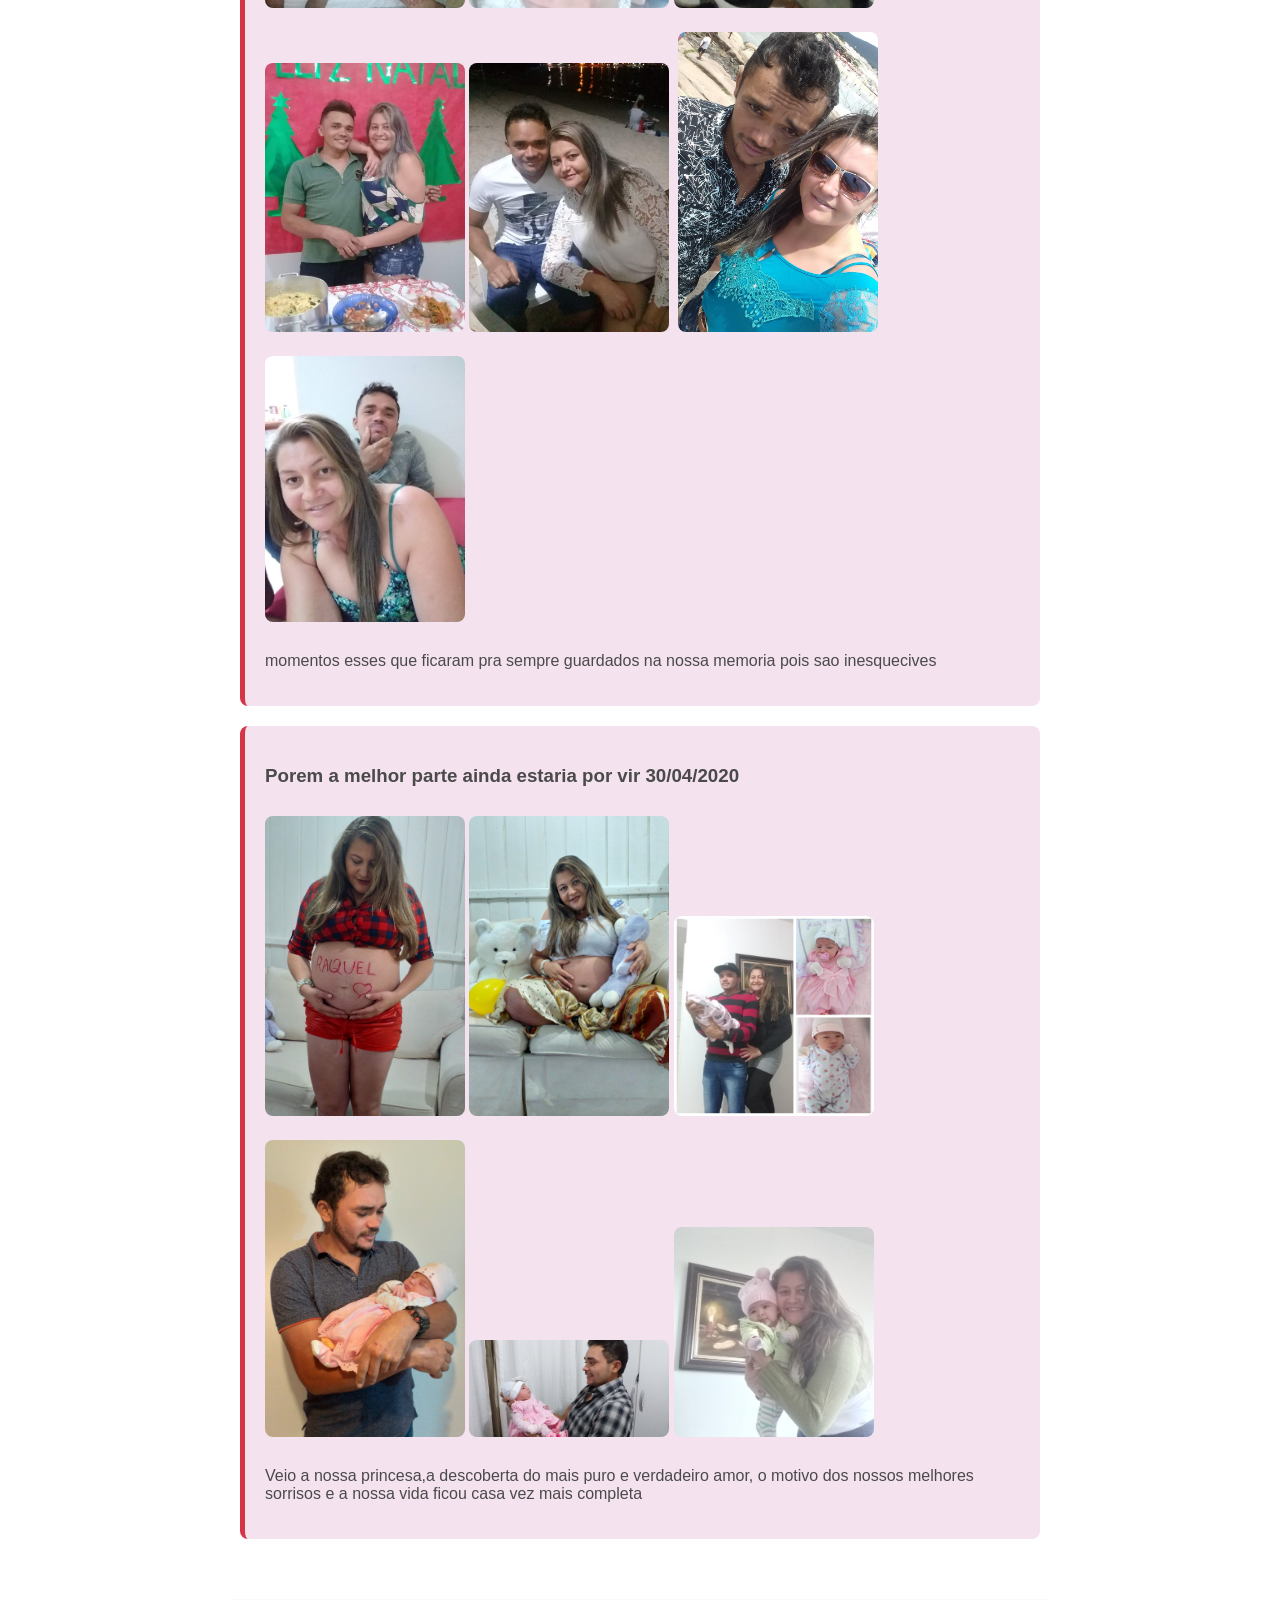
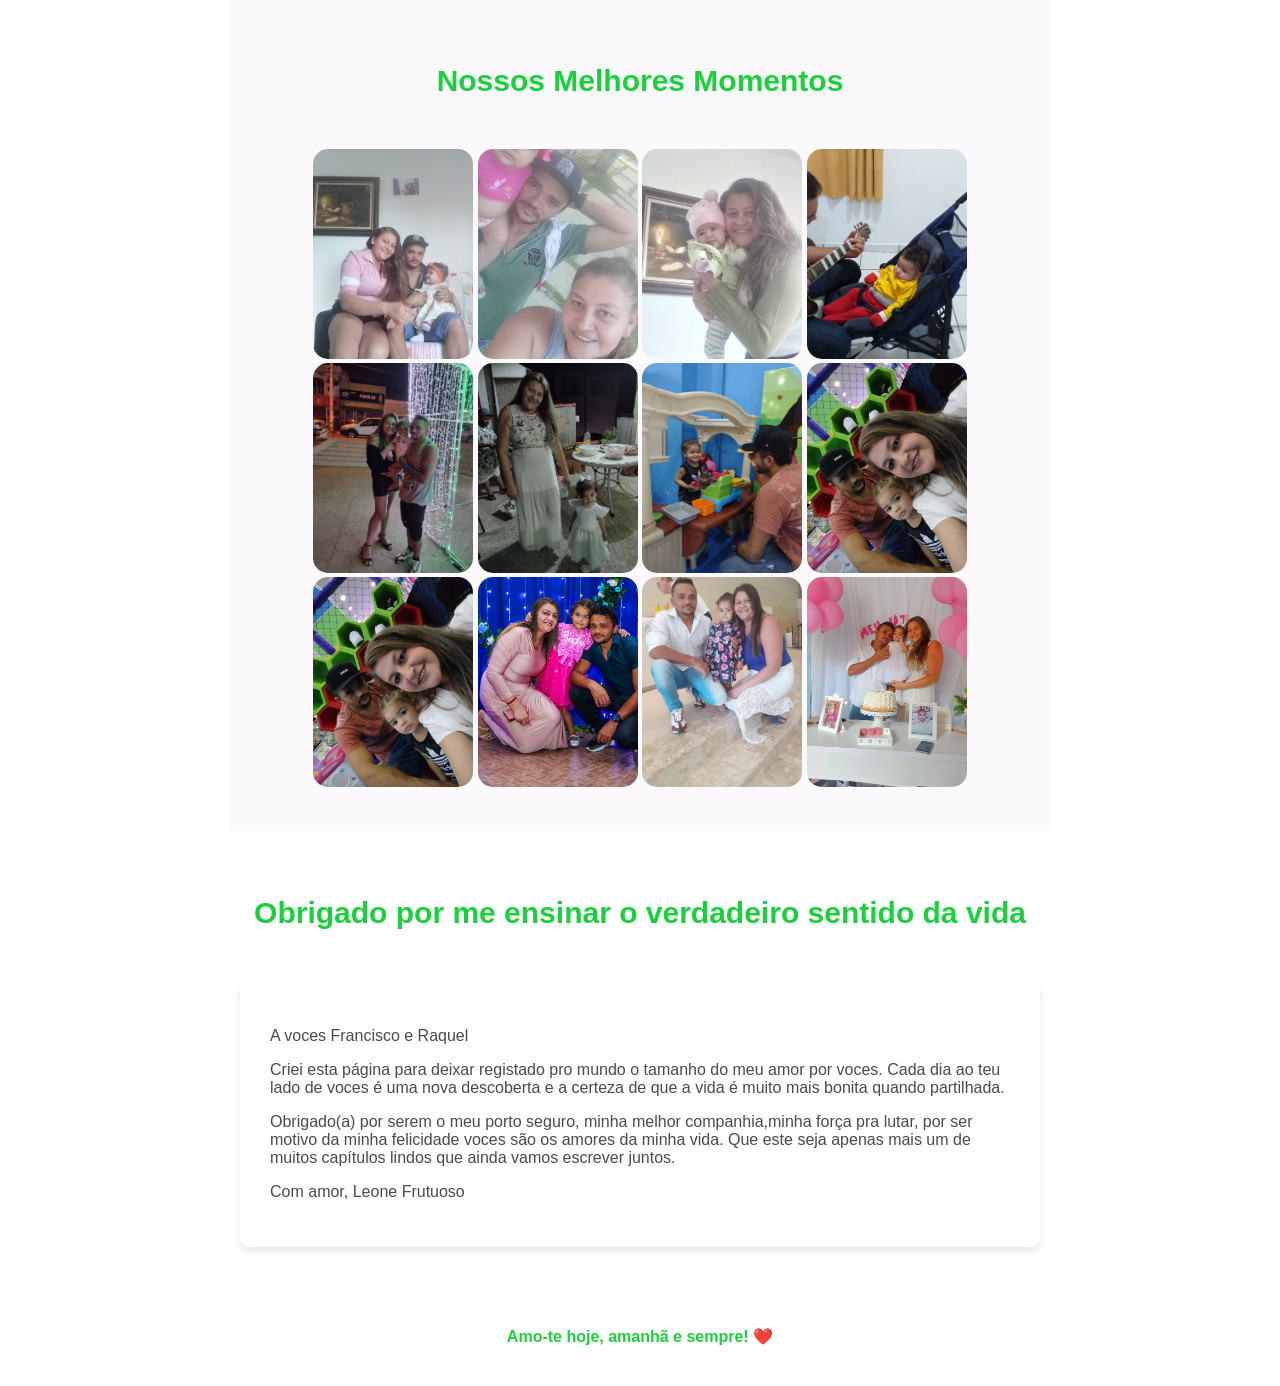
==== commit 5a4e39a6: "atualizaçoes" ====
--- a/Projetonamorados/index.html
+++ b/Projetonamorados/index.html
@@ -58,7 +58,7 @@
     
         <div class="bloco-texto">
             <h3>Porem a melhor parte ainda estaria por vir 30/04/2020</h3>
-            <img src="../Projetonamorados/008.jpg" alt="Foto da oficialização" class="foto-linha">
+            <img src="../Projetonamorados/008.jpg" alt="" class="foto-linha">
             <img src="../Projetonamorados/007.jpg" alt="❤️❤️❤️" class="foto-linha">
              <img src="../Projetonamorados/35.jpg" alt="❤️❤️❤️" class="foto-linha">
               <img src="../Projetonamorados/009.jpg" alt="❤️❤️❤️" class="foto-linha">
@@ -89,7 +89,7 @@
     </section>
 
     <section class="secao">
-        <h2>Obrigado pro me ensinar o verdadeiro sentido da vida</h2>
+        <h2>Obrigado por me ensinar o verdadeiro sentido da vida</h2>
         <div class="carta">
             <p>A voces Francisco e Raquel</p>
             <p>Criei esta página  para deixar registado pro mundo o tamanho do meu amor por voces. Cada dia ao teu lado de voces é uma nova descoberta e a certeza de que a vida é muito mais bonita quando partilhada.</p>
